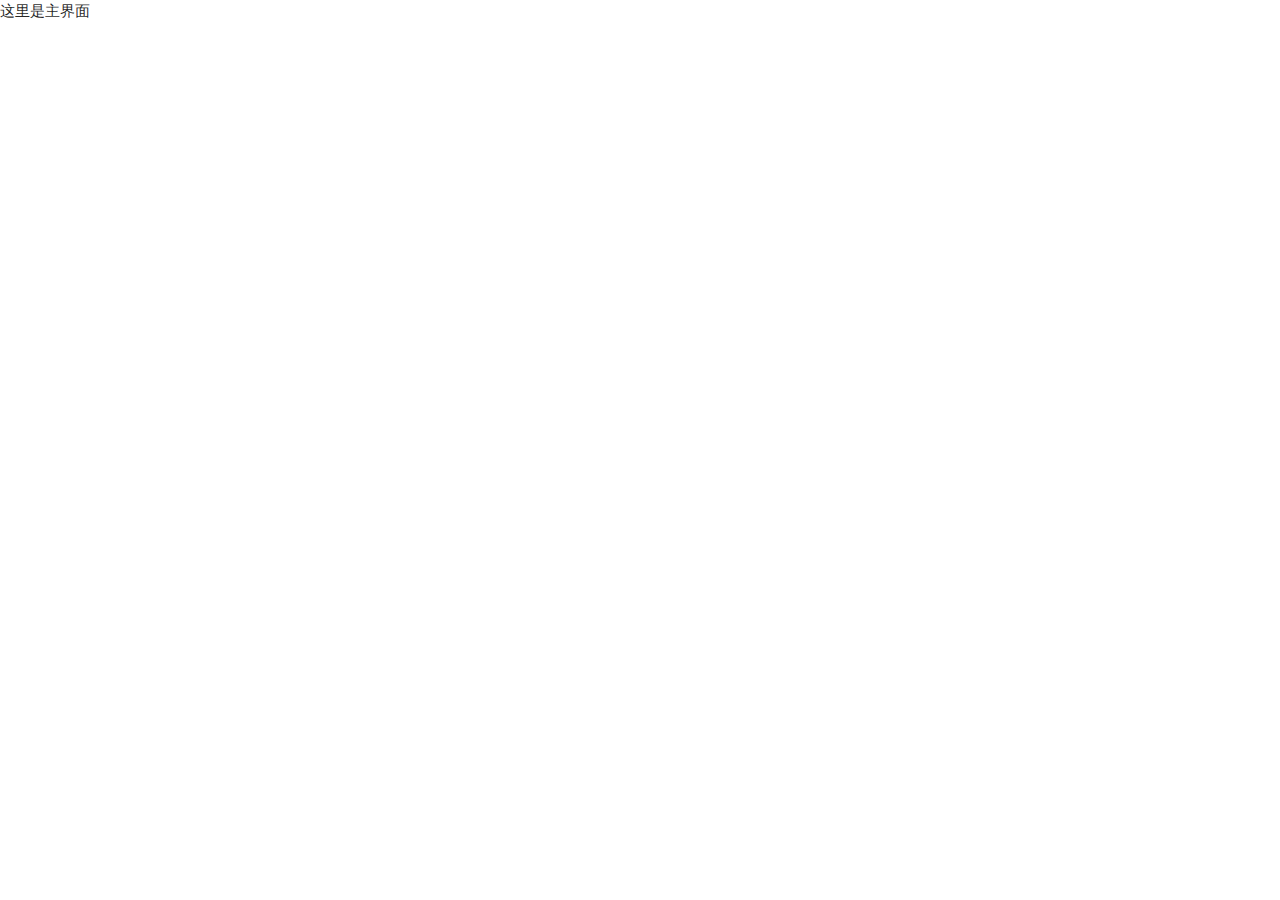
==== font/templates/main.html @ 4ce5d680 "index.html done" ====
<!DOCTYPE html>
<html lang="en">
<head>
  <link rel="icon" href="../static/img/favcion.ico">
  <meta http-equiv="Content-Type" content="text/html; charset=UTF-8"/>
  <meta name="viewport" content="width=device-width, initial-scale=1"/>
  <title>ruirui</title>

  <!-- CSS  -->
  <link href="https://fonts.googleapis.com/icon?family=Material+Icons" rel="stylesheet">
  <link href="../static/css/materialize.min.css" type="text/css" rel="stylesheet" media="screen,projection"/>
  <link href="../static/css/style.css" type="text/css" rel="stylesheet" media="screen,projection"/>
</head>
<body>
   <!--Import jquery-->
   <script type="text/javascript" src="../static/js/jquery-3.5.1.min.js"></script>
   <!--JavaScript at end of body for optimized loading-->
   <script type="text/javascript" src="../static/js/materialize.min.js"></script>
   <script type="text/javascript" src="../static/js/init.js"></script>
    这里是主界面
</body>
---- font/static/css/style.css ----
/* Custom Stylesheet */
/**
 * Use this file to override Materialize files so you can update
 * the core Materialize files in the future
 *
 * Made By MaterializeCSS.com
 */

nav ul a,
nav .brand-logo {
  color: #444;
}

p {
  line-height: 2rem;
}

.sidenav-trigger {
  color: #26a69a;
}

.parallax-container {
  min-height: 380px;
  line-height: 0;
  height: auto;
  color: rgba(255,255,255,.9);
}
  .parallax-container .section {
    width: 100%;
  }

@media only screen and (max-width : 992px) {
  .parallax-container .section {
    position: absolute;
    top: 40%;
  }
  #index-banner .section {
    top: 10%;
  }
}

@media only screen and (max-width : 600px) {
  #index-banner .section {
    top: 0;
  }
}

.icon-block {
  padding: 0 15px;
}
.icon-block .material-icons {
  font-size: inherit;
}

footer.page-footer {
  margin: 0;
}
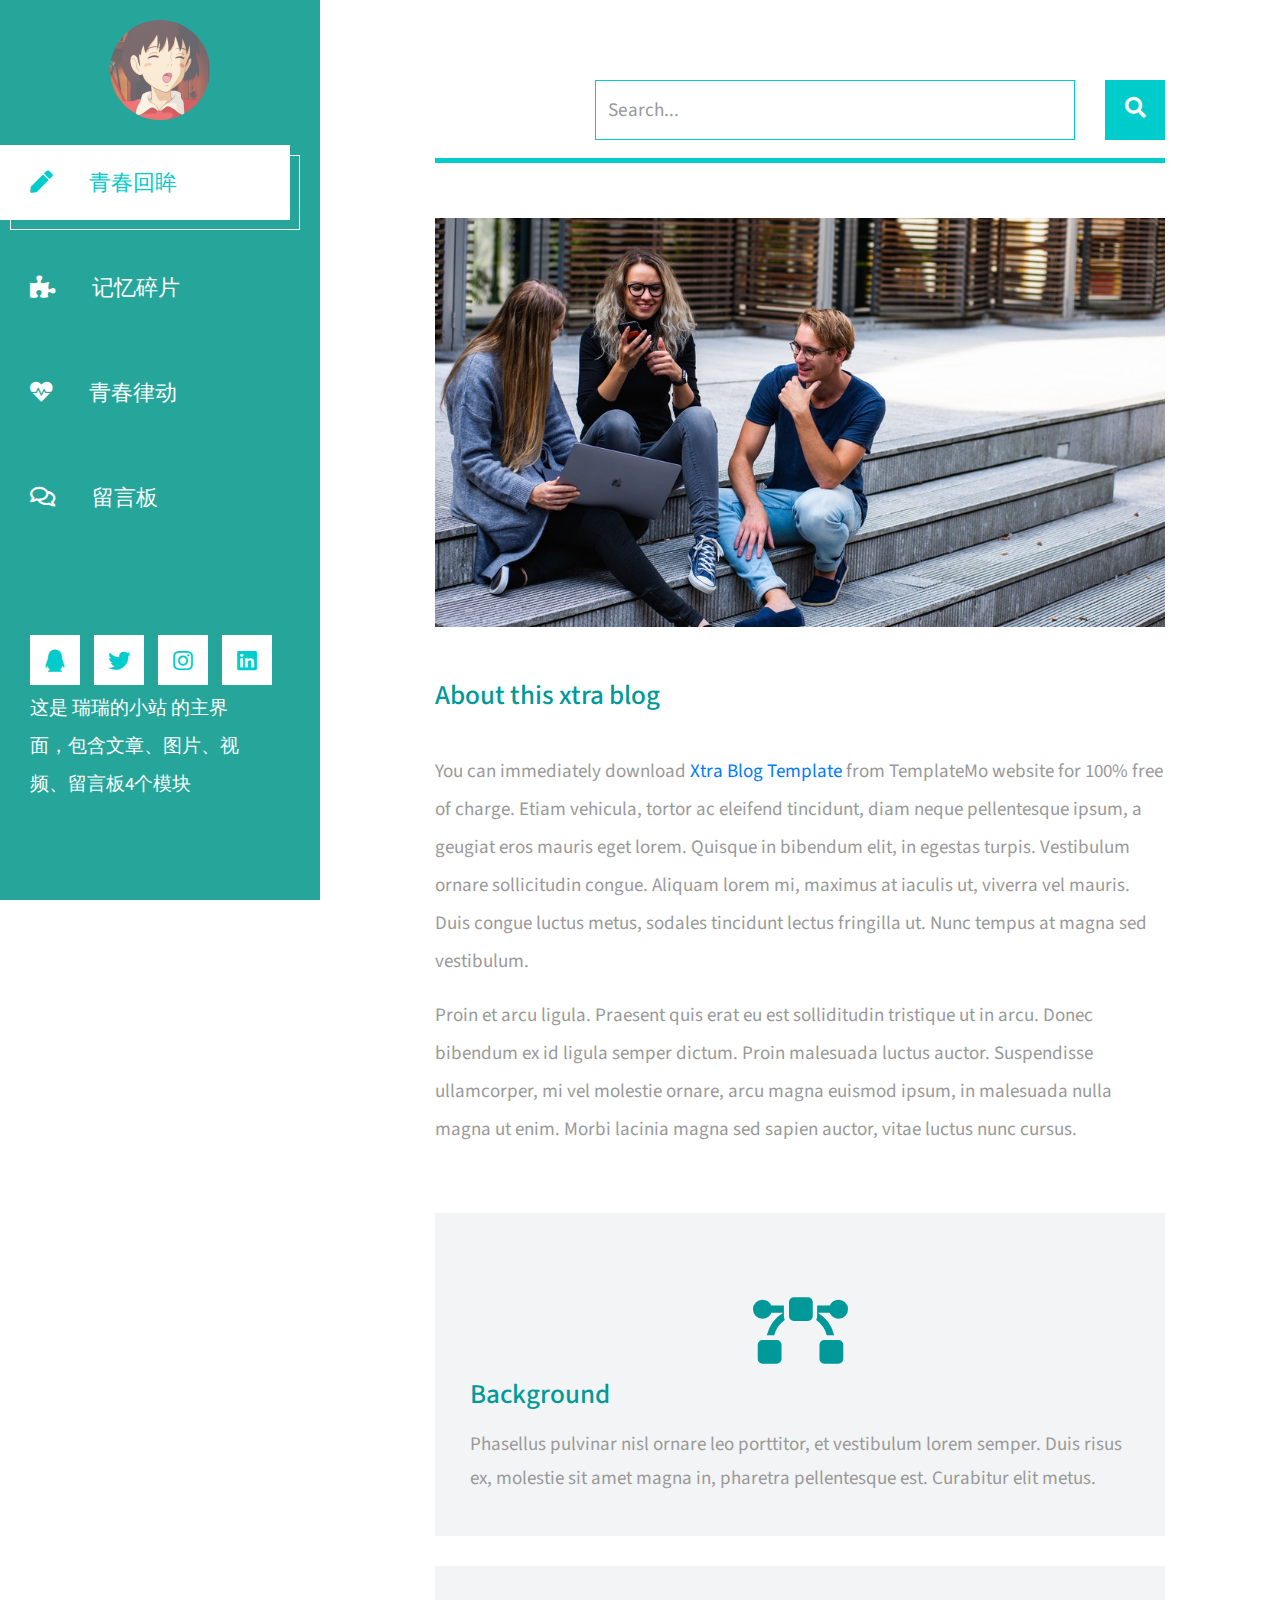
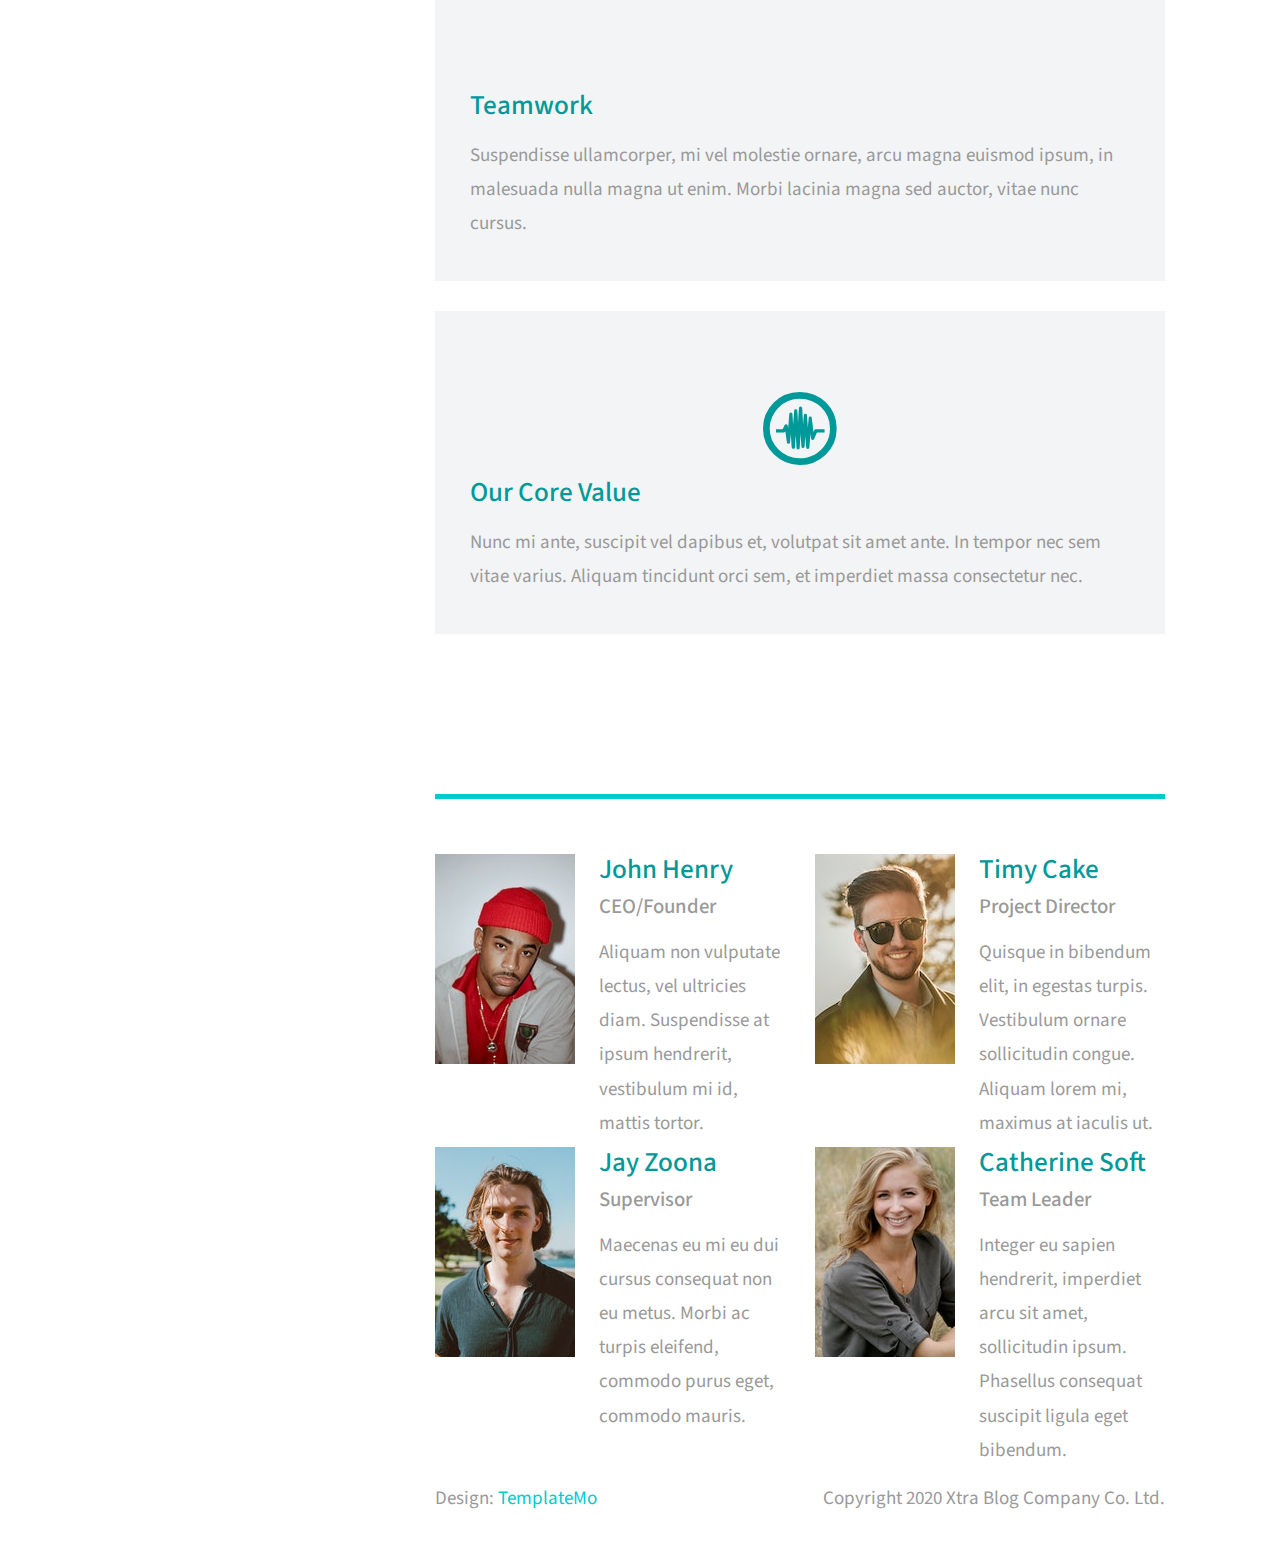
==== commit 41969dbe: "基本完成index和main" ====
--- a/font/templates/main.html
+++ b/font/templates/main.html
@@ -1,21 +1,216 @@
 <!DOCTYPE html>
 <html lang="en">
 <head>
-  <link rel="icon" href="../static/img/favcion.ico">
-  <meta http-equiv="Content-Type" content="text/html; charset=UTF-8"/>
-  <meta name="viewport" content="width=device-width, initial-scale=1"/>
-  <title>ruirui</title>
+    <link rel="icon" href="../static/img/favcion.ico">
+	<meta charset="UTF-8">
+	<meta name="viewport" content="width=device-width, initial-scale=1.0">
+	<title>Xtra Blog</title>
+	<link rel="stylesheet" href="../fontawesome/css/all.min.css"> <!-- https://fontawesome.com/ -->
+	<link href="https://fonts.googleapis.com/css2?family=Source+Sans+Pro&display=swap" rel="stylesheet"> <!-- https://fonts.google.com/ -->
+    <link href="../static/css/bootstrap.min.css" rel="stylesheet">
+    <link href="../static/css/templatemo-xtra-blog.css" rel="stylesheet">
+<!--
+    
+TemplateMo 553 Xtra Blog
 
-  <!-- CSS  -->
-  <link href="https://fonts.googleapis.com/icon?family=Material+Icons" rel="stylesheet">
-  <link href="../static/css/materialize.min.css" type="text/css" rel="stylesheet" media="screen,projection"/>
-  <link href="../static/css/style.css" type="text/css" rel="stylesheet" media="screen,projection"/>
+https://templatemo.com/tm-553-xtra-blog
+
+-->
 </head>
 <body>
-   <!--Import jquery-->
-   <script type="text/javascript" src="../static/js/jquery-3.5.1.min.js"></script>
-   <!--JavaScript at end of body for optimized loading-->
-   <script type="text/javascript" src="../static/js/materialize.min.js"></script>
-   <script type="text/javascript" src="../static/js/init.js"></script>
-    这里是主界面
-</body>+	<header class="tm-header" id="tm-header">
+        <div class="tm-header-wrapper">
+            <div class="tm-site-header">
+                <img src="../static/img/profile-photo.jpg" alt="Profile Photo" class="mb-3 mx-auto tm-site-logo">           
+                <h1 class="text-center" id="user-logo"></h1>
+            </div>
+            <nav class="tm-nav" id="tm-nav">            
+                <ul>
+                    <li class="tm-nav-item active"><a href="main.html" class="tm-nav-link">
+                        <i class="fas fa-pen"></i>
+                        青春回眸
+                    </a></li>
+                    <li class="tm-nav-item"><a href="picture.html" class="tm-nav-link">
+                        <i class="fas fa-puzzle-piece"></i>
+                        记忆碎片
+                    </a></li>
+                    <li class="tm-nav-item"><a href="video.html" class="tm-nav-link">
+                        <i class="fas fa-heartbeat"></i>
+                        青春律动
+                    </a></li>
+                    <li class="tm-nav-item"><a href="message.html" class="tm-nav-link">
+                        <i class="far fa-comments"></i>
+                        留言板
+                    </a></li>
+                </ul>
+            </nav>
+            <div class="tm-mb-65">
+                <a href="https://qzone.qq.com" class="tm-social-link">
+                    <i class="fab fa-qq tm-social-icon"></i>
+                </a>
+                <a href="https://twitter.com" class="tm-social-link">
+                    <i class="fab fa-twitter tm-social-icon"></i>
+                </a>
+                <a href="https://instagram.com" class="tm-social-link">
+                    <i class="fab fa-instagram tm-social-icon"></i>
+                </a>
+                <a href="https://linkedin.com" class="tm-social-link">
+                    <i class="fab fa-linkedin tm-social-icon"></i>
+                </a>
+            </div>
+            <p class="tm-mb-80 pr-5 text-white">
+                这是 瑞瑞的小站 的主界面，包含文章、图片、视频、留言板4个模块
+            </p>
+        </div>
+    </header>
+    <div class="container-fluid">
+        <main class="tm-main">
+            <!-- Search form -->
+            <div class="row tm-row">
+                <div class="col-12">
+                    <form method="GET" class="form-inline tm-mb-80 tm-search-form">                
+                        <input class="form-control tm-search-input" name="query" type="text" placeholder="Search..." aria-label="Search">
+                        <button class="tm-search-button" type="submit">
+                            <i class="fas fa-search tm-search-icon" aria-hidden="true"></i>
+                        </button>                                
+                    </form>
+                </div>                
+            </div>            
+            <div class="row tm-row tm-mb-45">
+                <div class="col-12">
+                    <hr class="tm-hr-primary tm-mb-55">
+                    <img src="../static/img/about-01.jpg" alt="Image" class="img-fluid">
+                </div>
+            </div>
+            <div class="row tm-row tm-mb-40">
+                <div class="col-12">                    
+                    <div class="mb-4">
+                        <h2 class="pt-2 tm-mb-40 tm-color-primary tm-post-title">About this xtra blog</h2>
+                        <p>
+                            You can immediately download 
+                                <a rel="nofollow" href="https://templatemo.com/tm-553-xtra-blog" target="_blank">Xtra Blog Template</a> 
+                                from TemplateMo website for 100% free of charge. Etiam vehicula, tortor ac eleifend tincidunt, diam neque pellentesque ipsum, 
+                                a geugiat eros mauris eget lorem. Quisque in
+                            bibendum elit, in egestas turpis. Vestibulum ornare sollicitudin congue. Aliquam lorem mi, maximus at iaculis ut, viverra vel
+                            mauris. Duis congue luctus metus, sodales tincidunt lectus fringilla ut. Nunc tempus at magna sed vestibulum.
+                        </p>
+                        <p>
+                            Proin et arcu ligula. Praesent quis erat eu est solliditudin tristique ut in arcu. Donec bibendum ex id ligula semper dictum.
+                            Proin malesuada luctus auctor. Suspendisse ullamcorper, mi vel molestie ornare, arcu magna euismod ipsum, in
+                            malesuada nulla magna ut enim. Morbi lacinia magna sed sapien auctor, vitae luctus nunc cursus.
+                        </p>                            
+                    </div>                    
+                </div>
+            </div>
+            <div class="row tm-row tm-mb-120">
+                <div class="col-lg-4 tm-about-col">
+                    <div class="tm-bg-gray tm-about-pad">
+                        <div class="text-center tm-mt-40 tm-mb-60">
+                            <i class="fas fa-bezier-curve fa-4x tm-color-primary"></i>                            
+                        </div>                        
+                        <h2 class="mb-3 tm-color-primary tm-post-title">Background</h2>
+                        <p class="mb-0 tm-line-height-short">
+                            Phasellus pulvinar nisl ornare leo porttitor, et vestibulum lorem semper. 
+                            Duis risus ex, molestie sit amet magna in,
+                            pharetra pellentesque est. Curabitur elit metus.
+                        </p>
+                    </div>
+                </div>
+                <div class="col-lg-4 tm-about-col">
+                    <div class="tm-bg-gray tm-about-pad">
+                        <div class="text-center tm-mt-40 tm-mb-60">
+                            <i class="fas fa-pen-cog fa-4x tm-color-primary"></i>                            
+                        </div>                        
+                        <h2 class="mb-3 tm-color-primary tm-post-title">Teamwork</h2>
+                        <p class="mb-0 tm-line-height-short">
+                            Suspendisse ullamcorper, mi vel molestie ornare, arcu magna euismod ipsum, in malesuada nulla magna ut enim. 
+                            Morbi lacinia magna sed auctor, vitae nunc cursus.
+                        </p>
+                    </div>
+                </div>
+                <div class="col-lg-4 tm-about-col">
+                    <div class="tm-bg-gray tm-about-pad">
+                        <div class="text-center tm-mt-40 tm-mb-60">
+                            <i class="fab fa-creative-commons-sampling fa-4x tm-color-primary"></i>                            
+                        </div>                        
+                        <h2 class="mb-3 tm-color-primary tm-post-title">Our Core Value</h2>
+                        <p class="mb-0 tm-line-height-short">
+                            Nunc mi ante, suscipit vel dapibus et, volutpat sit amet ante. In tempor nec sem vitae varius. Aliquam tincidunt orci sem, et imperdiet massa consectetur nec.
+                        </p>
+                    </div>
+                </div>
+            </div>            
+            <div class="row tm-row tm-mb-60">
+                <div class="col-12">
+                    <hr class="tm-hr-primary  tm-mb-55">
+                </div>                
+                <div class="col-lg-6 tm-mb-60 tm-person-col">
+                    <div class="media tm-person">
+                        <img src="../static/img/about-02.jpg" alt="Image" class="img-fluid mr-4">
+                        <div class="media-body">
+                            <h2 class="tm-color-primary tm-post-title mb-2">John Henry</h2>
+                            <h3 class="tm-h3 mb-3">CEO/Founder</h3>
+                            <p class="mb-0 tm-line-height-short">
+                                Aliquam non vulputate lectus, vel ultricies diam. Suspendisse at ipsum
+                                hendrerit, vestibulum mi id, mattis tortor.
+                            </p>
+                        </div>
+                    </div>
+                </div>
+                <div class="col-lg-6 tm-mb-60 tm-person-col">
+                    <div class="media tm-person">
+                        <img src="../static/img/about-03.jpg" alt="Image" class="img-fluid mr-4">
+                        <div class="media-body">
+                            <h2 class="tm-color-primary tm-post-title mb-2">Timy Cake</h2>
+                            <h3 class="tm-h3 mb-3">Project Director</h3>
+                            <p class="mb-0 tm-line-height-short">
+                                Quisque in bibendum elit, in egestas turpis. Vestibulum ornare sollicitudin congue. 
+                                Aliquam lorem mi, maximus at iaculis ut.
+                            </p>
+                        </div>
+                    </div>
+                </div>
+                <div class="col-lg-6 tm-mb-60 tm-person-col">
+                    <div class="media tm-person">
+                        <img src="../static/img/about-04.jpg" alt="Image" class="img-fluid mr-4">
+                        <div class="media-body">
+                            <h2 class="tm-color-primary tm-post-title mb-2">Jay Zoona</h2>
+                            <h3 class="tm-h3 mb-3">Supervisor</h3>
+                            <p class="mb-0 tm-line-height-short">
+                                Maecenas eu mi eu dui cursus consequat non eu metus. Morbi ac
+                                turpis eleifend, commodo purus eget, commodo mauris.
+                            </p>
+                        </div>
+                    </div>
+                </div>
+                <div class="col-lg-6 tm-mb-60 tm-person-col">
+                    <div class="media tm-person">
+                        <img src="../static/img/about-05.jpg" alt="Image" class="img-fluid mr-4">
+                        <div class="media-body">
+                            <h2 class="tm-color-primary tm-post-title mb-2">Catherine Soft</h2>
+                            <h3 class="tm-h3 mb-3">Team Leader</h3>
+                            <p class="mb-0 tm-line-height-short">
+                                Integer eu sapien hendrerit,
+                                imperdiet arcu sit amet, sollicitudin ipsum.
+                                Phasellus consequat suscipit ligula eget bibendum.
+                            </p>
+                        </div>
+                    </div>
+                </div>
+            </div>        
+            <footer class="row tm-row">
+                <div class="col-md-6 col-12 tm-color-gray">
+                    Design: <a rel="nofollow" target="_parent" href="https://templatemo.com" class="tm-external-link">TemplateMo</a>
+                </div>
+                <div class="col-md-6 col-12 tm-color-gray tm-copyright">
+                    Copyright 2020 Xtra Blog Company Co. Ltd.
+                </div>
+            </footer>
+        </main>
+    </div>
+    <script src="../static/js/jquery-3.5.1.min.js"></script>
+    <script src="../static/js/templatemo-script.js"></script>
+    <script src="../static/js/config.js"></script>
+    <script src="../static/js/index.js"></script>
+</body>
+</html>--- a/font/fontawesome/css/all.min.css
+++ b/font/fontawesome/css/all.min.css
@@ -0,0 +1,5 @@
+/*!
+ * Font Awesome Free 5.13.0 by @fontawesome - https://fontawesome.com
+ * License - https://fontawesome.com/license/free (Icons: CC BY 4.0, Fonts: SIL OFL 1.1, Code: MIT License)
+ */
+.fa,.fab,.fad,.fal,.far,.fas{-moz-osx-font-smoothing:grayscale;-webkit-font-smoothing:antialiased;display:inline-block;font-style:normal;font-variant:normal;text-rendering:auto;line-height:1}.fa-lg{font-size:1.33333em;line-height:.75em;vertical-align:-.0667em}.fa-xs{font-size:.75em}.fa-sm{font-size:.875em}.fa-1x{font-size:1em}.fa-2x{font-size:2em}.fa-3x{font-size:3em}.fa-4x{font-size:4em}.fa-5x{font-size:5em}.fa-6x{font-size:6em}.fa-7x{font-size:7em}.fa-8x{font-size:8em}.fa-9x{font-size:9em}.fa-10x{font-size:10em}.fa-fw{text-align:center;width:1.25em}.fa-ul{list-style-type:none;margin-left:2.5em;padding-left:0}.fa-ul>li{position:relative}.fa-li{left:-2em;position:absolute;text-align:center;width:2em;line-height:inherit}.fa-border{border:.08em solid #eee;border-radius:.1em;padding:.2em .25em .15em}.fa-pull-left{float:left}.fa-pull-right{float:right}.fa.fa-pull-left,.fab.fa-pull-left,.fal.fa-pull-left,.far.fa-pull-left,.fas.fa-pull-left{margin-right:.3em}.fa.fa-pull-right,.fab.fa-pull-right,.fal.fa-pull-right,.far.fa-pull-right,.fas.fa-pull-right{margin-left:.3em}.fa-spin{-webkit-animation:fa-spin 2s linear infinite;animation:fa-spin 2s linear infinite}.fa-pulse{-webkit-animation:fa-spin 1s steps(8) infinite;animation:fa-spin 1s steps(8) infinite}@-webkit-keyframes fa-spin{0%{-webkit-transform:rotate(0deg);transform:rotate(0deg)}to{-webkit-transform:rotate(1turn);transform:rotate(1turn)}}@keyframes fa-spin{0%{-webkit-transform:rotate(0deg);transform:rotate(0deg)}to{-webkit-transform:rotate(1turn);transform:rotate(1turn)}}.fa-rotate-90{-ms-filter:"progid:DXImageTransform.Microsoft.BasicImage(rotation=1)";-webkit-transform:rotate(90deg);transform:rotate(90deg)}.fa-rotate-180{-ms-filter:"progid:DXImageTransform.Microsoft.BasicImage(rotation=2)";-webkit-transform:rotate(180deg);transform:rotate(180deg)}.fa-rotate-270{-ms-filter:"progid:DXImageTransform.Microsoft.BasicImage(rotation=3)";-webkit-transform:rotate(270deg);transform:rotate(270deg)}.fa-flip-horizontal{-ms-filter:"progid:DXImageTransform.Microsoft.BasicImage(rotation=0, mirror=1)";-webkit-transform:scaleX(-1);transform:scaleX(-1)}.fa-flip-vertical{-webkit-transform:scaleY(-1);transform:scaleY(-1)}.fa-flip-both,.fa-flip-horizontal.fa-flip-vertical,.fa-flip-vertical{-ms-filter:"progid:DXImageTransform.Microsoft.BasicImage(rotation=2, mirror=1)"}.fa-flip-both,.fa-flip-horizontal.fa-flip-vertical{-webkit-transform:scale(-1);transform:scale(-1)}:root .fa-flip-both,:root .fa-flip-horizontal,:root .fa-flip-vertical,:root .fa-rotate-90,:root .fa-rotate-180,:root .fa-rotate-270{-webkit-filter:none;filter:none}.fa-stack{display:inline-block;height:2em;line-height:2em;position:relative;vertical-align:middle;width:2.5em}.fa-stack-1x,.fa-stack-2x{left:0;position:absolute;text-align:center;width:100%}.fa-stack-1x{line-height:inherit}.fa-stack-2x{font-size:2em}.fa-inverse{color:#fff}.fa-500px:before{content:"\f26e"}.fa-accessible-icon:before{content:"\f368"}.fa-accusoft:before{content:"\f369"}.fa-acquisitions-incorporated:before{content:"\f6af"}.fa-ad:before{content:"\f641"}.fa-address-book:before{content:"\f2b9"}.fa-address-card:before{content:"\f2bb"}.fa-adjust:before{content:"\f042"}.fa-adn:before{content:"\f170"}.fa-adobe:before{content:"\f778"}.fa-adversal:before{content:"\f36a"}.fa-affiliatetheme:before{content:"\f36b"}.fa-air-freshener:before{content:"\f5d0"}.fa-airbnb:before{content:"\f834"}.fa-algolia:before{content:"\f36c"}.fa-align-center:before{content:"\f037"}.fa-align-justify:before{content:"\f039"}.fa-align-left:before{content:"\f036"}.fa-align-right:before{content:"\f038"}.fa-alipay:before{content:"\f642"}.fa-allergies:before{content:"\f461"}.fa-amazon:before{content:"\f270"}.fa-amazon-pay:before{content:"\f42c"}.fa-ambulance:before{content:"\f0f9"}.fa-american-sign-language-interpreting:before{content:"\f2a3"}.fa-amilia:before{content:"\f36d"}.fa-anchor:before{content:"\f13d"}.fa-android:before{content:"\f17b"}.fa-angellist:before{content:"\f209"}.fa-angle-double-down:before{content:"\f103"}.fa-angle-double-left:before{content:"\f100"}.fa-angle-double-right:before{content:"\f101"}.fa-angle-double-up:before{content:"\f102"}.fa-angle-down:before{content:"\f107"}.fa-angle-left:before{content:"\f104"}.fa-angle-right:before{content:"\f105"}.fa-angle-up:before{content:"\f106"}.fa-angry:before{content:"\f556"}.fa-angrycreative:before{content:"\f36e"}.fa-angular:before{content:"\f420"}.fa-ankh:before{content:"\f644"}.fa-app-store:before{content:"\f36f"}.fa-app-store-ios:before{content:"\f370"}.fa-apper:before{content:"\f371"}.fa-apple:before{content:"\f179"}.fa-apple-alt:before{content:"\f5d1"}.fa-apple-pay:before{content:"\f415"}.fa-archive:before{content:"\f187"}.fa-archway:before{content:"\f557"}.fa-arrow-alt-circle-down:before{content:"\f358"}.fa-arrow-alt-circle-left:before{content:"\f359"}.fa-arrow-alt-circle-right:before{content:"\f35a"}.fa-arrow-alt-circle-up:before{content:"\f35b"}.fa-arrow-circle-down:before{content:"\f0ab"}.fa-arrow-circle-left:before{content:"\f0a8"}.fa-arrow-circle-right:before{content:"\f0a9"}.fa-arrow-circle-up:before{content:"\f0aa"}.fa-arrow-down:before{content:"\f063"}.fa-arrow-left:before{content:"\f060"}.fa-arrow-right:before{content:"\f061"}.fa-arrow-up:before{content:"\f062"}.fa-arrows-alt:before{content:"\f0b2"}.fa-arrows-alt-h:before{content:"\f337"}.fa-arrows-alt-v:before{content:"\f338"}.fa-artstation:before{content:"\f77a"}.fa-assistive-listening-systems:before{content:"\f2a2"}.fa-asterisk:before{content:"\f069"}.fa-asymmetrik:before{content:"\f372"}.fa-at:before{content:"\f1fa"}.fa-atlas:before{content:"\f558"}.fa-atlassian:before{content:"\f77b"}.fa-atom:before{content:"\f5d2"}.fa-audible:before{content:"\f373"}.fa-audio-description:before{content:"\f29e"}.fa-autoprefixer:before{content:"\f41c"}.fa-avianex:before{content:"\f374"}.fa-aviato:before{content:"\f421"}.fa-award:before{content:"\f559"}.fa-aws:before{content:"\f375"}.fa-baby:before{content:"\f77c"}.fa-baby-carriage:before{content:"\f77d"}.fa-backspace:before{content:"\f55a"}.fa-backward:before{content:"\f04a"}.fa-bacon:before{content:"\f7e5"}.fa-bahai:before{content:"\f666"}.fa-balance-scale:before{content:"\f24e"}.fa-balance-scale-left:before{content:"\f515"}.fa-balance-scale-right:before{content:"\f516"}.fa-ban:before{content:"\f05e"}.fa-band-aid:before{content:"\f462"}.fa-bandcamp:before{content:"\f2d5"}.fa-barcode:before{content:"\f02a"}.fa-bars:before{content:"\f0c9"}.fa-baseball-ball:before{content:"\f433"}.fa-basketball-ball:before{content:"\f434"}.fa-bath:before{content:"\f2cd"}.fa-battery-empty:before{content:"\f244"}.fa-battery-full:before{content:"\f240"}.fa-battery-half:before{content:"\f242"}.fa-battery-quarter:before{content:"\f243"}.fa-battery-three-quarters:before{content:"\f241"}.fa-battle-net:before{content:"\f835"}.fa-bed:before{content:"\f236"}.fa-beer:before{content:"\f0fc"}.fa-behance:before{content:"\f1b4"}.fa-behance-square:before{content:"\f1b5"}.fa-bell:before{content:"\f0f3"}.fa-bell-slash:before{content:"\f1f6"}.fa-bezier-curve:before{content:"\f55b"}.fa-bible:before{content:"\f647"}.fa-bicycle:before{content:"\f206"}.fa-biking:before{content:"\f84a"}.fa-bimobject:before{content:"\f378"}.fa-binoculars:before{content:"\f1e5"}.fa-biohazard:before{content:"\f780"}.fa-birthday-cake:before{content:"\f1fd"}.fa-bitbucket:before{content:"\f171"}.fa-bitcoin:before{content:"\f379"}.fa-bity:before{content:"\f37a"}.fa-black-tie:before{content:"\f27e"}.fa-blackberry:before{content:"\f37b"}.fa-blender:before{content:"\f517"}.fa-blender-phone:before{content:"\f6b6"}.fa-blind:before{content:"\f29d"}.fa-blog:before{content:"\f781"}.fa-blogger:before{content:"\f37c"}.fa-blogger-b:before{content:"\f37d"}.fa-bluetooth:before{content:"\f293"}.fa-bluetooth-b:before{content:"\f294"}.fa-bold:before{content:"\f032"}.fa-bolt:before{content:"\f0e7"}.fa-bomb:before{content:"\f1e2"}.fa-bone:before{content:"\f5d7"}.fa-bong:before{content:"\f55c"}.fa-book:before{content:"\f02d"}.fa-book-dead:before{content:"\f6b7"}.fa-book-medical:before{content:"\f7e6"}.fa-book-open:before{content:"\f518"}.fa-book-reader:before{content:"\f5da"}.fa-bookmark:before{content:"\f02e"}.fa-bootstrap:before{content:"\f836"}.fa-border-all:before{content:"\f84c"}.fa-border-none:before{content:"\f850"}.fa-border-style:before{content:"\f853"}.fa-bowling-ball:before{content:"\f436"}.fa-box:before{content:"\f466"}.fa-box-open:before{content:"\f49e"}.fa-box-tissue:before{content:"\f95b"}.fa-boxes:before{content:"\f468"}.fa-braille:before{content:"\f2a1"}.fa-brain:before{content:"\f5dc"}.fa-bread-slice:before{content:"\f7ec"}.fa-briefcase:before{content:"\f0b1"}.fa-briefcase-medical:before{content:"\f469"}.fa-broadcast-tower:before{content:"\f519"}.fa-broom:before{content:"\f51a"}.fa-brush:before{content:"\f55d"}.fa-btc:before{content:"\f15a"}.fa-buffer:before{content:"\f837"}.fa-bug:before{content:"\f188"}.fa-building:before{content:"\f1ad"}.fa-bullhorn:before{content:"\f0a1"}.fa-bullseye:before{content:"\f140"}.fa-burn:before{content:"\f46a"}.fa-buromobelexperte:before{content:"\f37f"}.fa-bus:before{content:"\f207"}.fa-bus-alt:before{content:"\f55e"}.fa-business-time:before{content:"\f64a"}.fa-buy-n-large:before{content:"\f8a6"}.fa-buysellads:before{content:"\f20d"}.fa-calculator:before{content:"\f1ec"}.fa-calendar:before{content:"\f133"}.fa-calendar-alt:before{content:"\f073"}.fa-calendar-check:before{content:"\f274"}.fa-calendar-day:before{content:"\f783"}.fa-calendar-minus:before{content:"\f272"}.fa-calendar-plus:before{content:"\f271"}.fa-calendar-times:before{content:"\f273"}.fa-calendar-week:before{content:"\f784"}.fa-camera:before{content:"\f030"}.fa-camera-retro:before{content:"\f083"}.fa-campground:before{content:"\f6bb"}.fa-canadian-maple-leaf:before{content:"\f785"}.fa-candy-cane:before{content:"\f786"}.fa-cannabis:before{content:"\f55f"}.fa-capsules:before{content:"\f46b"}.fa-car:before{content:"\f1b9"}.fa-car-alt:before{content:"\f5de"}.fa-car-battery:before{content:"\f5df"}.fa-car-crash:before{content:"\f5e1"}.fa-car-side:before{content:"\f5e4"}.fa-caravan:before{content:"\f8ff"}.fa-caret-down:before{content:"\f0d7"}.fa-caret-left:before{content:"\f0d9"}.fa-caret-right:before{content:"\f0da"}.fa-caret-square-down:before{content:"\f150"}.fa-caret-square-left:before{content:"\f191"}.fa-caret-square-right:before{content:"\f152"}.fa-caret-square-up:before{content:"\f151"}.fa-caret-up:before{content:"\f0d8"}.fa-carrot:before{content:"\f787"}.fa-cart-arrow-down:before{content:"\f218"}.fa-cart-plus:before{content:"\f217"}.fa-cash-register:before{content:"\f788"}.fa-cat:before{content:"\f6be"}.fa-cc-amazon-pay:before{content:"\f42d"}.fa-cc-amex:before{content:"\f1f3"}.fa-cc-apple-pay:before{content:"\f416"}.fa-cc-diners-club:before{content:"\f24c"}.fa-cc-discover:before{content:"\f1f2"}.fa-cc-jcb:before{content:"\f24b"}.fa-cc-mastercard:before{content:"\f1f1"}.fa-cc-paypal:before{content:"\f1f4"}.fa-cc-stripe:before{content:"\f1f5"}.fa-cc-visa:before{content:"\f1f0"}.fa-centercode:before{content:"\f380"}.fa-centos:before{content:"\f789"}.fa-certificate:before{content:"\f0a3"}.fa-chair:before{content:"\f6c0"}.fa-chalkboard:before{content:"\f51b"}.fa-chalkboard-teacher:before{content:"\f51c"}.fa-charging-station:before{content:"\f5e7"}.fa-chart-area:before{content:"\f1fe"}.fa-chart-bar:before{content:"\f080"}.fa-chart-line:before{content:"\f201"}.fa-chart-pie:before{content:"\f200"}.fa-check:before{content:"\f00c"}.fa-check-circle:before{content:"\f058"}.fa-check-double:before{content:"\f560"}.fa-check-square:before{content:"\f14a"}.fa-cheese:before{content:"\f7ef"}.fa-chess:before{content:"\f439"}.fa-chess-bishop:before{content:"\f43a"}.fa-chess-board:before{content:"\f43c"}.fa-chess-king:before{content:"\f43f"}.fa-chess-knight:before{content:"\f441"}.fa-chess-pawn:before{content:"\f443"}.fa-chess-queen:before{content:"\f445"}.fa-chess-rook:before{content:"\f447"}.fa-chevron-circle-down:before{content:"\f13a"}.fa-chevron-circle-left:before{content:"\f137"}.fa-chevron-circle-right:before{content:"\f138"}.fa-chevron-circle-up:before{content:"\f139"}.fa-chevron-down:before{content:"\f078"}.fa-chevron-left:before{content:"\f053"}.fa-chevron-right:before{content:"\f054"}.fa-chevron-up:before{content:"\f077"}.fa-child:before{content:"\f1ae"}.fa-chrome:before{content:"\f268"}.fa-chromecast:before{content:"\f838"}.fa-church:before{content:"\f51d"}.fa-circle:before{content:"\f111"}.fa-circle-notch:before{content:"\f1ce"}.fa-city:before{content:"\f64f"}.fa-clinic-medical:before{content:"\f7f2"}.fa-clipboard:before{content:"\f328"}.fa-clipboard-check:before{content:"\f46c"}.fa-clipboard-list:before{content:"\f46d"}.fa-clock:before{content:"\f017"}.fa-clone:before{content:"\f24d"}.fa-closed-captioning:before{content:"\f20a"}.fa-cloud:before{content:"\f0c2"}.fa-cloud-download-alt:before{content:"\f381"}.fa-cloud-meatball:before{content:"\f73b"}.fa-cloud-moon:before{content:"\f6c3"}.fa-cloud-moon-rain:before{content:"\f73c"}.fa-cloud-rain:before{content:"\f73d"}.fa-cloud-showers-heavy:before{content:"\f740"}.fa-cloud-sun:before{content:"\f6c4"}.fa-cloud-sun-rain:before{content:"\f743"}.fa-cloud-upload-alt:before{content:"\f382"}.fa-cloudscale:before{content:"\f383"}.fa-cloudsmith:before{content:"\f384"}.fa-cloudversify:before{content:"\f385"}.fa-cocktail:before{content:"\f561"}.fa-code:before{content:"\f121"}.fa-code-branch:before{content:"\f126"}.fa-codepen:before{content:"\f1cb"}.fa-codiepie:before{content:"\f284"}.fa-coffee:before{content:"\f0f4"}.fa-cog:before{content:"\f013"}.fa-cogs:before{content:"\f085"}.fa-coins:before{content:"\f51e"}.fa-columns:before{content:"\f0db"}.fa-comment:before{content:"\f075"}.fa-comment-alt:before{content:"\f27a"}.fa-comment-dollar:before{content:"\f651"}.fa-comment-dots:before{content:"\f4ad"}.fa-comment-medical:before{content:"\f7f5"}.fa-comment-slash:before{content:"\f4b3"}.fa-comments:before{content:"\f086"}.fa-comments-dollar:before{content:"\f653"}.fa-compact-disc:before{content:"\f51f"}.fa-compass:before{content:"\f14e"}.fa-compress:before{content:"\f066"}.fa-compress-alt:before{content:"\f422"}.fa-compress-arrows-alt:before{content:"\f78c"}.fa-concierge-bell:before{content:"\f562"}.fa-confluence:before{content:"\f78d"}.fa-connectdevelop:before{content:"\f20e"}.fa-contao:before{content:"\f26d"}.fa-cookie:before{content:"\f563"}.fa-cookie-bite:before{content:"\f564"}.fa-copy:before{content:"\f0c5"}.fa-copyright:before{content:"\f1f9"}.fa-cotton-bureau:before{content:"\f89e"}.fa-couch:before{content:"\f4b8"}.fa-cpanel:before{content:"\f388"}.fa-creative-commons:before{content:"\f25e"}.fa-creative-commons-by:before{content:"\f4e7"}.fa-creative-commons-nc:before{content:"\f4e8"}.fa-creative-commons-nc-eu:before{content:"\f4e9"}.fa-creative-commons-nc-jp:before{content:"\f4ea"}.fa-creative-commons-nd:before{content:"\f4eb"}.fa-creative-commons-pd:before{content:"\f4ec"}.fa-creative-commons-pd-alt:before{content:"\f4ed"}.fa-creative-commons-remix:before{content:"\f4ee"}.fa-creative-commons-sa:before{content:"\f4ef"}.fa-creative-commons-sampling:before{content:"\f4f0"}.fa-creative-commons-sampling-plus:before{content:"\f4f1"}.fa-creative-commons-share:before{content:"\f4f2"}.fa-creative-commons-zero:before{content:"\f4f3"}.fa-credit-card:before{content:"\f09d"}.fa-critical-role:before{content:"\f6c9"}.fa-crop:before{content:"\f125"}.fa-crop-alt:before{content:"\f565"}.fa-cross:before{content:"\f654"}.fa-crosshairs:before{content:"\f05b"}.fa-crow:before{content:"\f520"}.fa-crown:before{content:"\f521"}.fa-crutch:before{content:"\f7f7"}.fa-css3:before{content:"\f13c"}.fa-css3-alt:before{content:"\f38b"}.fa-cube:before{content:"\f1b2"}.fa-cubes:before{content:"\f1b3"}.fa-cut:before{content:"\f0c4"}.fa-cuttlefish:before{content:"\f38c"}.fa-d-and-d:before{content:"\f38d"}.fa-d-and-d-beyond:before{content:"\f6ca"}.fa-dailymotion:before{content:"\f952"}.fa-dashcube:before{content:"\f210"}.fa-database:before{content:"\f1c0"}.fa-deaf:before{content:"\f2a4"}.fa-delicious:before{content:"\f1a5"}.fa-democrat:before{content:"\f747"}.fa-deploydog:before{content:"\f38e"}.fa-deskpro:before{content:"\f38f"}.fa-desktop:before{content:"\f108"}.fa-dev:before{content:"\f6cc"}.fa-deviantart:before{content:"\f1bd"}.fa-dharmachakra:before{content:"\f655"}.fa-dhl:before{content:"\f790"}.fa-diagnoses:before{content:"\f470"}.fa-diaspora:before{content:"\f791"}.fa-dice:before{content:"\f522"}.fa-dice-d20:before{content:"\f6cf"}.fa-dice-d6:before{content:"\f6d1"}.fa-dice-five:before{content:"\f523"}.fa-dice-four:before{content:"\f524"}.fa-dice-one:before{content:"\f525"}.fa-dice-six:before{content:"\f526"}.fa-dice-three:before{content:"\f527"}.fa-dice-two:before{content:"\f528"}.fa-digg:before{content:"\f1a6"}.fa-digital-ocean:before{content:"\f391"}.fa-digital-tachograph:before{content:"\f566"}.fa-directions:before{content:"\f5eb"}.fa-discord:before{content:"\f392"}.fa-discourse:before{content:"\f393"}.fa-disease:before{content:"\f7fa"}.fa-divide:before{content:"\f529"}.fa-dizzy:before{content:"\f567"}.fa-dna:before{content:"\f471"}.fa-dochub:before{content:"\f394"}.fa-docker:before{content:"\f395"}.fa-dog:before{content:"\f6d3"}.fa-dollar-sign:before{content:"\f155"}.fa-dolly:before{content:"\f472"}.fa-dolly-flatbed:before{content:"\f474"}.fa-donate:before{content:"\f4b9"}.fa-door-closed:before{content:"\f52a"}.fa-door-open:before{content:"\f52b"}.fa-dot-circle:before{content:"\f192"}.fa-dove:before{content:"\f4ba"}.fa-download:before{content:"\f019"}.fa-draft2digital:before{content:"\f396"}.fa-drafting-compass:before{content:"\f568"}.fa-dragon:before{content:"\f6d5"}.fa-draw-polygon:before{content:"\f5ee"}.fa-dribbble:before{content:"\f17d"}.fa-dribbble-square:before{content:"\f397"}.fa-dropbox:before{content:"\f16b"}.fa-drum:before{content:"\f569"}.fa-drum-steelpan:before{content:"\f56a"}.fa-drumstick-bite:before{content:"\f6d7"}.fa-drupal:before{content:"\f1a9"}.fa-dumbbell:before{content:"\f44b"}.fa-dumpster:before{content:"\f793"}.fa-dumpster-fire:before{content:"\f794"}.fa-dungeon:before{content:"\f6d9"}.fa-dyalog:before{content:"\f399"}.fa-earlybirds:before{content:"\f39a"}.fa-ebay:before{content:"\f4f4"}.fa-edge:before{content:"\f282"}.fa-edit:before{content:"\f044"}.fa-egg:before{content:"\f7fb"}.fa-eject:before{content:"\f052"}.fa-elementor:before{content:"\f430"}.fa-ellipsis-h:before{content:"\f141"}.fa-ellipsis-v:before{content:"\f142"}.fa-ello:before{content:"\f5f1"}.fa-ember:before{content:"\f423"}.fa-empire:before{content:"\f1d1"}.fa-envelope:before{content:"\f0e0"}.fa-envelope-open:before{content:"\f2b6"}.fa-envelope-open-text:before{content:"\f658"}.fa-envelope-square:before{content:"\f199"}.fa-envira:before{content:"\f299"}.fa-equals:before{content:"\f52c"}.fa-eraser:before{content:"\f12d"}.fa-erlang:before{content:"\f39d"}.fa-ethereum:before{content:"\f42e"}.fa-ethernet:before{content:"\f796"}.fa-etsy:before{content:"\f2d7"}.fa-euro-sign:before{content:"\f153"}.fa-evernote:before{content:"\f839"}.fa-exchange-alt:before{content:"\f362"}.fa-exclamation:before{content:"\f12a"}.fa-exclamation-circle:before{content:"\f06a"}.fa-exclamation-triangle:before{content:"\f071"}.fa-expand:before{content:"\f065"}.fa-expand-alt:before{content:"\f424"}.fa-expand-arrows-alt:before{content:"\f31e"}.fa-expeditedssl:before{content:"\f23e"}.fa-external-link-alt:before{content:"\f35d"}.fa-external-link-square-alt:before{content:"\f360"}.fa-eye:before{content:"\f06e"}.fa-eye-dropper:before{content:"\f1fb"}.fa-eye-slash:before{content:"\f070"}.fa-facebook:before{content:"\f09a"}.fa-facebook-f:before{content:"\f39e"}.fa-facebook-messenger:before{content:"\f39f"}.fa-facebook-square:before{content:"\f082"}.fa-fan:before{content:"\f863"}.fa-fantasy-flight-games:before{content:"\f6dc"}.fa-fast-backward:before{content:"\f049"}.fa-fast-forward:before{content:"\f050"}.fa-faucet:before{content:"\f905"}.fa-fax:before{content:"\f1ac"}.fa-feather:before{content:"\f52d"}.fa-feather-alt:before{content:"\f56b"}.fa-fedex:before{content:"\f797"}.fa-fedora:before{content:"\f798"}.fa-female:before{content:"\f182"}.fa-fighter-jet:before{content:"\f0fb"}.fa-figma:before{content:"\f799"}.fa-file:before{content:"\f15b"}.fa-file-alt:before{content:"\f15c"}.fa-file-archive:before{content:"\f1c6"}.fa-file-audio:before{content:"\f1c7"}.fa-file-code:before{content:"\f1c9"}.fa-file-contract:before{content:"\f56c"}.fa-file-csv:before{content:"\f6dd"}.fa-file-download:before{content:"\f56d"}.fa-file-excel:before{content:"\f1c3"}.fa-file-export:before{content:"\f56e"}.fa-file-image:before{content:"\f1c5"}.fa-file-import:before{content:"\f56f"}.fa-file-invoice:before{content:"\f570"}.fa-file-invoice-dollar:before{content:"\f571"}.fa-file-medical:before{content:"\f477"}.fa-file-medical-alt:before{content:"\f478"}.fa-file-pdf:before{content:"\f1c1"}.fa-file-powerpoint:before{content:"\f1c4"}.fa-file-prescription:before{content:"\f572"}.fa-file-signature:before{content:"\f573"}.fa-file-upload:before{content:"\f574"}.fa-file-video:before{content:"\f1c8"}.fa-file-word:before{content:"\f1c2"}.fa-fill:before{content:"\f575"}.fa-fill-drip:before{content:"\f576"}.fa-film:before{content:"\f008"}.fa-filter:before{content:"\f0b0"}.fa-fingerprint:before{content:"\f577"}.fa-fire:before{content:"\f06d"}.fa-fire-alt:before{content:"\f7e4"}.fa-fire-extinguisher:before{content:"\f134"}.fa-firefox:before{content:"\f269"}.fa-firefox-browser:before{content:"\f907"}.fa-first-aid:before{content:"\f479"}.fa-first-order:before{content:"\f2b0"}.fa-first-order-alt:before{content:"\f50a"}.fa-firstdraft:before{content:"\f3a1"}.fa-fish:before{content:"\f578"}.fa-fist-raised:before{content:"\f6de"}.fa-flag:before{content:"\f024"}.fa-flag-checkered:before{content:"\f11e"}.fa-flag-usa:before{content:"\f74d"}.fa-flask:before{content:"\f0c3"}.fa-flickr:before{content:"\f16e"}.fa-flipboard:before{content:"\f44d"}.fa-flushed:before{content:"\f579"}.fa-fly:before{content:"\f417"}.fa-folder:before{content:"\f07b"}.fa-folder-minus:before{content:"\f65d"}.fa-folder-open:before{content:"\f07c"}.fa-folder-plus:before{content:"\f65e"}.fa-font:before{content:"\f031"}.fa-font-awesome:before{content:"\f2b4"}.fa-font-awesome-alt:before{content:"\f35c"}.fa-font-awesome-flag:before{content:"\f425"}.fa-font-awesome-logo-full:before{content:"\f4e6"}.fa-fonticons:before{content:"\f280"}.fa-fonticons-fi:before{content:"\f3a2"}.fa-football-ball:before{content:"\f44e"}.fa-fort-awesome:before{content:"\f286"}.fa-fort-awesome-alt:before{content:"\f3a3"}.fa-forumbee:before{content:"\f211"}.fa-forward:before{content:"\f04e"}.fa-foursquare:before{content:"\f180"}.fa-free-code-camp:before{content:"\f2c5"}.fa-freebsd:before{content:"\f3a4"}.fa-frog:before{content:"\f52e"}.fa-frown:before{content:"\f119"}.fa-frown-open:before{content:"\f57a"}.fa-fulcrum:before{content:"\f50b"}.fa-funnel-dollar:before{content:"\f662"}.fa-futbol:before{content:"\f1e3"}.fa-galactic-republic:before{content:"\f50c"}.fa-galactic-senate:before{content:"\f50d"}.fa-gamepad:before{content:"\f11b"}.fa-gas-pump:before{content:"\f52f"}.fa-gavel:before{content:"\f0e3"}.fa-gem:before{content:"\f3a5"}.fa-genderless:before{content:"\f22d"}.fa-get-pocket:before{content:"\f265"}.fa-gg:before{content:"\f260"}.fa-gg-circle:before{content:"\f261"}.fa-ghost:before{content:"\f6e2"}.fa-gift:before{content:"\f06b"}.fa-gifts:before{content:"\f79c"}.fa-git:before{content:"\f1d3"}.fa-git-alt:before{content:"\f841"}.fa-git-square:before{content:"\f1d2"}.fa-github:before{content:"\f09b"}.fa-github-alt:before{content:"\f113"}.fa-github-square:before{content:"\f092"}.fa-gitkraken:before{content:"\f3a6"}.fa-gitlab:before{content:"\f296"}.fa-gitter:before{content:"\f426"}.fa-glass-cheers:before{content:"\f79f"}.fa-glass-martini:before{content:"\f000"}.fa-glass-martini-alt:before{content:"\f57b"}.fa-glass-whiskey:before{content:"\f7a0"}.fa-glasses:before{content:"\f530"}.fa-glide:before{content:"\f2a5"}.fa-glide-g:before{content:"\f2a6"}.fa-globe:before{content:"\f0ac"}.fa-globe-africa:before{content:"\f57c"}.fa-globe-americas:before{content:"\f57d"}.fa-globe-asia:before{content:"\f57e"}.fa-globe-europe:before{content:"\f7a2"}.fa-gofore:before{content:"\f3a7"}.fa-golf-ball:before{content:"\f450"}.fa-goodreads:before{content:"\f3a8"}.fa-goodreads-g:before{content:"\f3a9"}.fa-google:before{content:"\f1a0"}.fa-google-drive:before{content:"\f3aa"}.fa-google-play:before{content:"\f3ab"}.fa-google-plus:before{content:"\f2b3"}.fa-google-plus-g:before{content:"\f0d5"}.fa-google-plus-square:before{content:"\f0d4"}.fa-google-wallet:before{content:"\f1ee"}.fa-gopuram:before{content:"\f664"}.fa-graduation-cap:before{content:"\f19d"}.fa-gratipay:before{content:"\f184"}.fa-grav:before{content:"\f2d6"}.fa-greater-than:before{content:"\f531"}.fa-greater-than-equal:before{content:"\f532"}.fa-grimace:before{content:"\f57f"}.fa-grin:before{content:"\f580"}.fa-grin-alt:before{content:"\f581"}.fa-grin-beam:before{content:"\f582"}.fa-grin-beam-sweat:before{content:"\f583"}.fa-grin-hearts:before{content:"\f584"}.fa-grin-squint:before{content:"\f585"}.fa-grin-squint-tears:before{content:"\f586"}.fa-grin-stars:before{content:"\f587"}.fa-grin-tears:before{content:"\f588"}.fa-grin-tongue:before{content:"\f589"}.fa-grin-tongue-squint:before{content:"\f58a"}.fa-grin-tongue-wink:before{content:"\f58b"}.fa-grin-wink:before{content:"\f58c"}.fa-grip-horizontal:before{content:"\f58d"}.fa-grip-lines:before{content:"\f7a4"}.fa-grip-lines-vertical:before{content:"\f7a5"}.fa-grip-vertical:before{content:"\f58e"}.fa-gripfire:before{content:"\f3ac"}.fa-grunt:before{content:"\f3ad"}.fa-guitar:before{content:"\f7a6"}.fa-gulp:before{content:"\f3ae"}.fa-h-square:before{content:"\f0fd"}.fa-hacker-news:before{content:"\f1d4"}.fa-hacker-news-square:before{content:"\f3af"}.fa-hackerrank:before{content:"\f5f7"}.fa-hamburger:before{content:"\f805"}.fa-hammer:before{content:"\f6e3"}.fa-hamsa:before{content:"\f665"}.fa-hand-holding:before{content:"\f4bd"}.fa-hand-holding-heart:before{content:"\f4be"}.fa-hand-holding-medical:before{content:"\f95c"}.fa-hand-holding-usd:before{content:"\f4c0"}.fa-hand-holding-water:before{content:"\f4c1"}.fa-hand-lizard:before{content:"\f258"}.fa-hand-middle-finger:before{content:"\f806"}.fa-hand-paper:before{content:"\f256"}.fa-hand-peace:before{content:"\f25b"}.fa-hand-point-down:before{content:"\f0a7"}.fa-hand-point-left:before{content:"\f0a5"}.fa-hand-point-right:before{content:"\f0a4"}.fa-hand-point-up:before{content:"\f0a6"}.fa-hand-pointer:before{content:"\f25a"}.fa-hand-rock:before{content:"\f255"}.fa-hand-scissors:before{content:"\f257"}.fa-hand-sparkles:before{content:"\f95d"}.fa-hand-spock:before{content:"\f259"}.fa-hands:before{content:"\f4c2"}.fa-hands-helping:before{content:"\f4c4"}.fa-hands-wash:before{content:"\f95e"}.fa-handshake:before{content:"\f2b5"}.fa-handshake-alt-slash:before{content:"\f95f"}.fa-handshake-slash:before{content:"\f960"}.fa-hanukiah:before{content:"\f6e6"}.fa-hard-hat:before{content:"\f807"}.fa-hashtag:before{content:"\f292"}.fa-hat-cowboy:before{content:"\f8c0"}.fa-hat-cowboy-side:before{content:"\f8c1"}.fa-hat-wizard:before{content:"\f6e8"}.fa-hdd:before{content:"\f0a0"}.fa-head-side-cough:before{content:"\f961"}.fa-head-side-cough-slash:before{content:"\f962"}.fa-head-side-mask:before{content:"\f963"}.fa-head-side-virus:before{content:"\f964"}.fa-heading:before{content:"\f1dc"}.fa-headphones:before{content:"\f025"}.fa-headphones-alt:before{content:"\f58f"}.fa-headset:before{content:"\f590"}.fa-heart:before{content:"\f004"}.fa-heart-broken:before{content:"\f7a9"}.fa-heartbeat:before{content:"\f21e"}.fa-helicopter:before{content:"\f533"}.fa-highlighter:before{content:"\f591"}.fa-hiking:before{content:"\f6ec"}.fa-hippo:before{content:"\f6ed"}.fa-hips:before{content:"\f452"}.fa-hire-a-helper:before{content:"\f3b0"}.fa-history:before{content:"\f1da"}.fa-hockey-puck:before{content:"\f453"}.fa-holly-berry:before{content:"\f7aa"}.fa-home:before{content:"\f015"}.fa-hooli:before{content:"\f427"}.fa-hornbill:before{content:"\f592"}.fa-horse:before{content:"\f6f0"}.fa-horse-head:before{content:"\f7ab"}.fa-hospital:before{content:"\f0f8"}.fa-hospital-alt:before{content:"\f47d"}.fa-hospital-symbol:before{content:"\f47e"}.fa-hospital-user:before{content:"\f80d"}.fa-hot-tub:before{content:"\f593"}.fa-hotdog:before{content:"\f80f"}.fa-hotel:before{content:"\f594"}.fa-hotjar:before{content:"\f3b1"}.fa-hourglass:before{content:"\f254"}.fa-hourglass-end:before{content:"\f253"}.fa-hourglass-half:before{content:"\f252"}.fa-hourglass-start:before{content:"\f251"}.fa-house-damage:before{content:"\f6f1"}.fa-house-user:before{content:"\f965"}.fa-houzz:before{content:"\f27c"}.fa-hryvnia:before{content:"\f6f2"}.fa-html5:before{content:"\f13b"}.fa-hubspot:before{content:"\f3b2"}.fa-i-cursor:before{content:"\f246"}.fa-ice-cream:before{content:"\f810"}.fa-icicles:before{content:"\f7ad"}.fa-icons:before{content:"\f86d"}.fa-id-badge:before{content:"\f2c1"}.fa-id-card:before{content:"\f2c2"}.fa-id-card-alt:before{content:"\f47f"}.fa-ideal:before{content:"\f913"}.fa-igloo:before{content:"\f7ae"}.fa-image:before{content:"\f03e"}.fa-images:before{content:"\f302"}.fa-imdb:before{content:"\f2d8"}.fa-inbox:before{content:"\f01c"}.fa-indent:before{content:"\f03c"}.fa-industry:before{content:"\f275"}.fa-infinity:before{content:"\f534"}.fa-info:before{content:"\f129"}.fa-info-circle:before{content:"\f05a"}.fa-instagram:before{content:"\f16d"}.fa-instagram-square:before{content:"\f955"}.fa-intercom:before{content:"\f7af"}.fa-internet-explorer:before{content:"\f26b"}.fa-invision:before{content:"\f7b0"}.fa-ioxhost:before{content:"\f208"}.fa-italic:before{content:"\f033"}.fa-itch-io:before{content:"\f83a"}.fa-itunes:before{content:"\f3b4"}.fa-itunes-note:before{content:"\f3b5"}.fa-java:before{content:"\f4e4"}.fa-jedi:before{content:"\f669"}.fa-jedi-order:before{content:"\f50e"}.fa-jenkins:before{content:"\f3b6"}.fa-jira:before{content:"\f7b1"}.fa-joget:before{content:"\f3b7"}.fa-joint:before{content:"\f595"}.fa-joomla:before{content:"\f1aa"}.fa-journal-whills:before{content:"\f66a"}.fa-js:before{content:"\f3b8"}.fa-js-square:before{content:"\f3b9"}.fa-jsfiddle:before{content:"\f1cc"}.fa-kaaba:before{content:"\f66b"}.fa-kaggle:before{content:"\f5fa"}.fa-key:before{content:"\f084"}.fa-keybase:before{content:"\f4f5"}.fa-keyboard:before{content:"\f11c"}.fa-keycdn:before{content:"\f3ba"}.fa-khanda:before{content:"\f66d"}.fa-kickstarter:before{content:"\f3bb"}.fa-kickstarter-k:before{content:"\f3bc"}.fa-kiss:before{content:"\f596"}.fa-kiss-beam:before{content:"\f597"}.fa-kiss-wink-heart:before{content:"\f598"}.fa-kiwi-bird:before{content:"\f535"}.fa-korvue:before{content:"\f42f"}.fa-landmark:before{content:"\f66f"}.fa-language:before{content:"\f1ab"}.fa-laptop:before{content:"\f109"}.fa-laptop-code:before{content:"\f5fc"}.fa-laptop-house:before{content:"\f966"}.fa-laptop-medical:before{content:"\f812"}.fa-laravel:before{content:"\f3bd"}.fa-lastfm:before{content:"\f202"}.fa-lastfm-square:before{content:"\f203"}.fa-laugh:before{content:"\f599"}.fa-laugh-beam:before{content:"\f59a"}.fa-laugh-squint:before{content:"\f59b"}.fa-laugh-wink:before{content:"\f59c"}.fa-layer-group:before{content:"\f5fd"}.fa-leaf:before{content:"\f06c"}.fa-leanpub:before{content:"\f212"}.fa-lemon:before{content:"\f094"}.fa-less:before{content:"\f41d"}.fa-less-than:before{content:"\f536"}.fa-less-than-equal:before{content:"\f537"}.fa-level-down-alt:before{content:"\f3be"}.fa-level-up-alt:before{content:"\f3bf"}.fa-life-ring:before{content:"\f1cd"}.fa-lightbulb:before{content:"\f0eb"}.fa-line:before{content:"\f3c0"}.fa-link:before{content:"\f0c1"}.fa-linkedin:before{content:"\f08c"}.fa-linkedin-in:before{content:"\f0e1"}.fa-linode:before{content:"\f2b8"}.fa-linux:before{content:"\f17c"}.fa-lira-sign:before{content:"\f195"}.fa-list:before{content:"\f03a"}.fa-list-alt:before{content:"\f022"}.fa-list-ol:before{content:"\f0cb"}.fa-list-ul:before{content:"\f0ca"}.fa-location-arrow:before{content:"\f124"}.fa-lock:before{content:"\f023"}.fa-lock-open:before{content:"\f3c1"}.fa-long-arrow-alt-down:before{content:"\f309"}.fa-long-arrow-alt-left:before{content:"\f30a"}.fa-long-arrow-alt-right:before{content:"\f30b"}.fa-long-arrow-alt-up:before{content:"\f30c"}.fa-low-vision:before{content:"\f2a8"}.fa-luggage-cart:before{content:"\f59d"}.fa-lungs:before{content:"\f604"}.fa-lungs-virus:before{content:"\f967"}.fa-lyft:before{content:"\f3c3"}.fa-magento:before{content:"\f3c4"}.fa-magic:before{content:"\f0d0"}.fa-magnet:before{content:"\f076"}.fa-mail-bulk:before{content:"\f674"}.fa-mailchimp:before{content:"\f59e"}.fa-male:before{content:"\f183"}.fa-mandalorian:before{content:"\f50f"}.fa-map:before{content:"\f279"}.fa-map-marked:before{content:"\f59f"}.fa-map-marked-alt:before{content:"\f5a0"}.fa-map-marker:before{content:"\f041"}.fa-map-marker-alt:before{content:"\f3c5"}.fa-map-pin:before{content:"\f276"}.fa-map-signs:before{content:"\f277"}.fa-markdown:before{content:"\f60f"}.fa-marker:before{content:"\f5a1"}.fa-mars:before{content:"\f222"}.fa-mars-double:before{content:"\f227"}.fa-mars-stroke:before{content:"\f229"}.fa-mars-stroke-h:before{content:"\f22b"}.fa-mars-stroke-v:before{content:"\f22a"}.fa-mask:before{content:"\f6fa"}.fa-mastodon:before{content:"\f4f6"}.fa-maxcdn:before{content:"\f136"}.fa-mdb:before{content:"\f8ca"}.fa-medal:before{content:"\f5a2"}.fa-medapps:before{content:"\f3c6"}.fa-medium:before{content:"\f23a"}.fa-medium-m:before{content:"\f3c7"}.fa-medkit:before{content:"\f0fa"}.fa-medrt:before{content:"\f3c8"}.fa-meetup:before{content:"\f2e0"}.fa-megaport:before{content:"\f5a3"}.fa-meh:before{content:"\f11a"}.fa-meh-blank:before{content:"\f5a4"}.fa-meh-rolling-eyes:before{content:"\f5a5"}.fa-memory:before{content:"\f538"}.fa-mendeley:before{content:"\f7b3"}.fa-menorah:before{content:"\f676"}.fa-mercury:before{content:"\f223"}.fa-meteor:before{content:"\f753"}.fa-microblog:before{content:"\f91a"}.fa-microchip:before{content:"\f2db"}.fa-microphone:before{content:"\f130"}.fa-microphone-alt:before{content:"\f3c9"}.fa-microphone-alt-slash:before{content:"\f539"}.fa-microphone-slash:before{content:"\f131"}.fa-microscope:before{content:"\f610"}.fa-microsoft:before{content:"\f3ca"}.fa-minus:before{content:"\f068"}.fa-minus-circle:before{content:"\f056"}.fa-minus-square:before{content:"\f146"}.fa-mitten:before{content:"\f7b5"}.fa-mix:before{content:"\f3cb"}.fa-mixcloud:before{content:"\f289"}.fa-mixer:before{content:"\f956"}.fa-mizuni:before{content:"\f3cc"}.fa-mobile:before{content:"\f10b"}.fa-mobile-alt:before{content:"\f3cd"}.fa-modx:before{content:"\f285"}.fa-monero:before{content:"\f3d0"}.fa-money-bill:before{content:"\f0d6"}.fa-money-bill-alt:before{content:"\f3d1"}.fa-money-bill-wave:before{content:"\f53a"}.fa-money-bill-wave-alt:before{content:"\f53b"}.fa-money-check:before{content:"\f53c"}.fa-money-check-alt:before{content:"\f53d"}.fa-monument:before{content:"\f5a6"}.fa-moon:before{content:"\f186"}.fa-mortar-pestle:before{content:"\f5a7"}.fa-mosque:before{content:"\f678"}.fa-motorcycle:before{content:"\f21c"}.fa-mountain:before{content:"\f6fc"}.fa-mouse:before{content:"\f8cc"}.fa-mouse-pointer:before{content:"\f245"}.fa-mug-hot:before{content:"\f7b6"}.fa-music:before{content:"\f001"}.fa-napster:before{content:"\f3d2"}.fa-neos:before{content:"\f612"}.fa-network-wired:before{content:"\f6ff"}.fa-neuter:before{content:"\f22c"}.fa-newspaper:before{content:"\f1ea"}.fa-nimblr:before{content:"\f5a8"}.fa-node:before{content:"\f419"}.fa-node-js:before{content:"\f3d3"}.fa-not-equal:before{content:"\f53e"}.fa-notes-medical:before{content:"\f481"}.fa-npm:before{content:"\f3d4"}.fa-ns8:before{content:"\f3d5"}.fa-nutritionix:before{content:"\f3d6"}.fa-object-group:before{content:"\f247"}.fa-object-ungroup:before{content:"\f248"}.fa-odnoklassniki:before{content:"\f263"}.fa-odnoklassniki-square:before{content:"\f264"}.fa-oil-can:before{content:"\f613"}.fa-old-republic:before{content:"\f510"}.fa-om:before{content:"\f679"}.fa-opencart:before{content:"\f23d"}.fa-openid:before{content:"\f19b"}.fa-opera:before{content:"\f26a"}.fa-optin-monster:before{content:"\f23c"}.fa-orcid:before{content:"\f8d2"}.fa-osi:before{content:"\f41a"}.fa-otter:before{content:"\f700"}.fa-outdent:before{content:"\f03b"}.fa-page4:before{content:"\f3d7"}.fa-pagelines:before{content:"\f18c"}.fa-pager:before{content:"\f815"}.fa-paint-brush:before{content:"\f1fc"}.fa-paint-roller:before{content:"\f5aa"}.fa-palette:before{content:"\f53f"}.fa-palfed:before{content:"\f3d8"}.fa-pallet:before{content:"\f482"}.fa-paper-plane:before{content:"\f1d8"}.fa-paperclip:before{content:"\f0c6"}.fa-parachute-box:before{content:"\f4cd"}.fa-paragraph:before{content:"\f1dd"}.fa-parking:before{content:"\f540"}.fa-passport:before{content:"\f5ab"}.fa-pastafarianism:before{content:"\f67b"}.fa-paste:before{content:"\f0ea"}.fa-patreon:before{content:"\f3d9"}.fa-pause:before{content:"\f04c"}.fa-pause-circle:before{content:"\f28b"}.fa-paw:before{content:"\f1b0"}.fa-paypal:before{content:"\f1ed"}.fa-peace:before{content:"\f67c"}.fa-pen:before{content:"\f304"}.fa-pen-alt:before{content:"\f305"}.fa-pen-fancy:before{content:"\f5ac"}.fa-pen-nib:before{content:"\f5ad"}.fa-pen-square:before{content:"\f14b"}.fa-pencil-alt:before{content:"\f303"}.fa-pencil-ruler:before{content:"\f5ae"}.fa-penny-arcade:before{content:"\f704"}.fa-people-arrows:before{content:"\f968"}.fa-people-carry:before{content:"\f4ce"}.fa-pepper-hot:before{content:"\f816"}.fa-percent:before{content:"\f295"}.fa-percentage:before{content:"\f541"}.fa-periscope:before{content:"\f3da"}.fa-person-booth:before{content:"\f756"}.fa-phabricator:before{content:"\f3db"}.fa-phoenix-framework:before{content:"\f3dc"}.fa-phoenix-squadron:before{content:"\f511"}.fa-phone:before{content:"\f095"}.fa-phone-alt:before{content:"\f879"}.fa-phone-slash:before{content:"\f3dd"}.fa-phone-square:before{content:"\f098"}.fa-phone-square-alt:before{content:"\f87b"}.fa-phone-volume:before{content:"\f2a0"}.fa-photo-video:before{content:"\f87c"}.fa-php:before{content:"\f457"}.fa-pied-piper:before{content:"\f2ae"}.fa-pied-piper-alt:before{content:"\f1a8"}.fa-pied-piper-hat:before{content:"\f4e5"}.fa-pied-piper-pp:before{content:"\f1a7"}.fa-pied-piper-square:before{content:"\f91e"}.fa-piggy-bank:before{content:"\f4d3"}.fa-pills:before{content:"\f484"}.fa-pinterest:before{content:"\f0d2"}.fa-pinterest-p:before{content:"\f231"}.fa-pinterest-square:before{content:"\f0d3"}.fa-pizza-slice:before{content:"\f818"}.fa-place-of-worship:before{content:"\f67f"}.fa-plane:before{content:"\f072"}.fa-plane-arrival:before{content:"\f5af"}.fa-plane-departure:before{content:"\f5b0"}.fa-plane-slash:before{content:"\f969"}.fa-play:before{content:"\f04b"}.fa-play-circle:before{content:"\f144"}.fa-playstation:before{content:"\f3df"}.fa-plug:before{content:"\f1e6"}.fa-plus:before{content:"\f067"}.fa-plus-circle:before{content:"\f055"}.fa-plus-square:before{content:"\f0fe"}.fa-podcast:before{content:"\f2ce"}.fa-poll:before{content:"\f681"}.fa-poll-h:before{content:"\f682"}.fa-poo:before{content:"\f2fe"}.fa-poo-storm:before{content:"\f75a"}.fa-poop:before{content:"\f619"}.fa-portrait:before{content:"\f3e0"}.fa-pound-sign:before{content:"\f154"}.fa-power-off:before{content:"\f011"}.fa-pray:before{content:"\f683"}.fa-praying-hands:before{content:"\f684"}.fa-prescription:before{content:"\f5b1"}.fa-prescription-bottle:before{content:"\f485"}.fa-prescription-bottle-alt:before{content:"\f486"}.fa-print:before{content:"\f02f"}.fa-procedures:before{content:"\f487"}.fa-product-hunt:before{content:"\f288"}.fa-project-diagram:before{content:"\f542"}.fa-pump-medical:before{content:"\f96a"}.fa-pump-soap:before{content:"\f96b"}.fa-pushed:before{content:"\f3e1"}.fa-puzzle-piece:before{content:"\f12e"}.fa-python:before{content:"\f3e2"}.fa-qq:before{content:"\f1d6"}.fa-qrcode:before{content:"\f029"}.fa-question:before{content:"\f128"}.fa-question-circle:before{content:"\f059"}.fa-quidditch:before{content:"\f458"}.fa-quinscape:before{content:"\f459"}.fa-quora:before{content:"\f2c4"}.fa-quote-left:before{content:"\f10d"}.fa-quote-right:before{content:"\f10e"}.fa-quran:before{content:"\f687"}.fa-r-project:before{content:"\f4f7"}.fa-radiation:before{content:"\f7b9"}.fa-radiation-alt:before{content:"\f7ba"}.fa-rainbow:before{content:"\f75b"}.fa-random:before{content:"\f074"}.fa-raspberry-pi:before{content:"\f7bb"}.fa-ravelry:before{content:"\f2d9"}.fa-react:before{content:"\f41b"}.fa-reacteurope:before{content:"\f75d"}.fa-readme:before{content:"\f4d5"}.fa-rebel:before{content:"\f1d0"}.fa-receipt:before{content:"\f543"}.fa-record-vinyl:before{content:"\f8d9"}.fa-recycle:before{content:"\f1b8"}.fa-red-river:before{content:"\f3e3"}.fa-reddit:before{content:"\f1a1"}.fa-reddit-alien:before{content:"\f281"}.fa-reddit-square:before{content:"\f1a2"}.fa-redhat:before{content:"\f7bc"}.fa-redo:before{content:"\f01e"}.fa-redo-alt:before{content:"\f2f9"}.fa-registered:before{content:"\f25d"}.fa-remove-format:before{content:"\f87d"}.fa-renren:before{content:"\f18b"}.fa-reply:before{content:"\f3e5"}.fa-reply-all:before{content:"\f122"}.fa-replyd:before{content:"\f3e6"}.fa-republican:before{content:"\f75e"}.fa-researchgate:before{content:"\f4f8"}.fa-resolving:before{content:"\f3e7"}.fa-restroom:before{content:"\f7bd"}.fa-retweet:before{content:"\f079"}.fa-rev:before{content:"\f5b2"}.fa-ribbon:before{content:"\f4d6"}.fa-ring:before{content:"\f70b"}.fa-road:before{content:"\f018"}.fa-robot:before{content:"\f544"}.fa-rocket:before{content:"\f135"}.fa-rocketchat:before{content:"\f3e8"}.fa-rockrms:before{content:"\f3e9"}.fa-route:before{content:"\f4d7"}.fa-rss:before{content:"\f09e"}.fa-rss-square:before{content:"\f143"}.fa-ruble-sign:before{content:"\f158"}.fa-ruler:before{content:"\f545"}.fa-ruler-combined:before{content:"\f546"}.fa-ruler-horizontal:before{content:"\f547"}.fa-ruler-vertical:before{content:"\f548"}.fa-running:before{content:"\f70c"}.fa-rupee-sign:before{content:"\f156"}.fa-sad-cry:before{content:"\f5b3"}.fa-sad-tear:before{content:"\f5b4"}.fa-safari:before{content:"\f267"}.fa-salesforce:before{content:"\f83b"}.fa-sass:before{content:"\f41e"}.fa-satellite:before{content:"\f7bf"}.fa-satellite-dish:before{content:"\f7c0"}.fa-save:before{content:"\f0c7"}.fa-schlix:before{content:"\f3ea"}.fa-school:before{content:"\f549"}.fa-screwdriver:before{content:"\f54a"}.fa-scribd:before{content:"\f28a"}.fa-scroll:before{content:"\f70e"}.fa-sd-card:before{content:"\f7c2"}.fa-search:before{content:"\f002"}.fa-search-dollar:before{content:"\f688"}.fa-search-location:before{content:"\f689"}.fa-search-minus:before{content:"\f010"}.fa-search-plus:before{content:"\f00e"}.fa-searchengin:before{content:"\f3eb"}.fa-seedling:before{content:"\f4d8"}.fa-sellcast:before{content:"\f2da"}.fa-sellsy:before{content:"\f213"}.fa-server:before{content:"\f233"}.fa-servicestack:before{content:"\f3ec"}.fa-shapes:before{content:"\f61f"}.fa-share:before{content:"\f064"}.fa-share-alt:before{content:"\f1e0"}.fa-share-alt-square:before{content:"\f1e1"}.fa-share-square:before{content:"\f14d"}.fa-shekel-sign:before{content:"\f20b"}.fa-shield-alt:before{content:"\f3ed"}.fa-shield-virus:before{content:"\f96c"}.fa-ship:before{content:"\f21a"}.fa-shipping-fast:before{content:"\f48b"}.fa-shirtsinbulk:before{content:"\f214"}.fa-shoe-prints:before{content:"\f54b"}.fa-shopify:before{content:"\f957"}.fa-shopping-bag:before{content:"\f290"}.fa-shopping-basket:before{content:"\f291"}.fa-shopping-cart:before{content:"\f07a"}.fa-shopware:before{content:"\f5b5"}.fa-shower:before{content:"\f2cc"}.fa-shuttle-van:before{content:"\f5b6"}.fa-sign:before{content:"\f4d9"}.fa-sign-in-alt:before{content:"\f2f6"}.fa-sign-language:before{content:"\f2a7"}.fa-sign-out-alt:before{content:"\f2f5"}.fa-signal:before{content:"\f012"}.fa-signature:before{content:"\f5b7"}.fa-sim-card:before{content:"\f7c4"}.fa-simplybuilt:before{content:"\f215"}.fa-sistrix:before{content:"\f3ee"}.fa-sitemap:before{content:"\f0e8"}.fa-sith:before{content:"\f512"}.fa-skating:before{content:"\f7c5"}.fa-sketch:before{content:"\f7c6"}.fa-skiing:before{content:"\f7c9"}.fa-skiing-nordic:before{content:"\f7ca"}.fa-skull:before{content:"\f54c"}.fa-skull-crossbones:before{content:"\f714"}.fa-skyatlas:before{content:"\f216"}.fa-skype:before{content:"\f17e"}.fa-slack:before{content:"\f198"}.fa-slack-hash:before{content:"\f3ef"}.fa-slash:before{content:"\f715"}.fa-sleigh:before{content:"\f7cc"}.fa-sliders-h:before{content:"\f1de"}.fa-slideshare:before{content:"\f1e7"}.fa-smile:before{content:"\f118"}.fa-smile-beam:before{content:"\f5b8"}.fa-smile-wink:before{content:"\f4da"}.fa-smog:before{content:"\f75f"}.fa-smoking:before{content:"\f48d"}.fa-smoking-ban:before{content:"\f54d"}.fa-sms:before{content:"\f7cd"}.fa-snapchat:before{content:"\f2ab"}.fa-snapchat-ghost:before{content:"\f2ac"}.fa-snapchat-square:before{content:"\f2ad"}.fa-snowboarding:before{content:"\f7ce"}.fa-snowflake:before{content:"\f2dc"}.fa-snowman:before{content:"\f7d0"}.fa-snowplow:before{content:"\f7d2"}.fa-soap:before{content:"\f96e"}.fa-socks:before{content:"\f696"}.fa-solar-panel:before{content:"\f5ba"}.fa-sort:before{content:"\f0dc"}.fa-sort-alpha-down:before{content:"\f15d"}.fa-sort-alpha-down-alt:before{content:"\f881"}.fa-sort-alpha-up:before{content:"\f15e"}.fa-sort-alpha-up-alt:before{content:"\f882"}.fa-sort-amount-down:before{content:"\f160"}.fa-sort-amount-down-alt:before{content:"\f884"}.fa-sort-amount-up:before{content:"\f161"}.fa-sort-amount-up-alt:before{content:"\f885"}.fa-sort-down:before{content:"\f0dd"}.fa-sort-numeric-down:before{content:"\f162"}.fa-sort-numeric-down-alt:before{content:"\f886"}.fa-sort-numeric-up:before{content:"\f163"}.fa-sort-numeric-up-alt:before{content:"\f887"}.fa-sort-up:before{content:"\f0de"}.fa-soundcloud:before{content:"\f1be"}.fa-sourcetree:before{content:"\f7d3"}.fa-spa:before{content:"\f5bb"}.fa-space-shuttle:before{content:"\f197"}.fa-speakap:before{content:"\f3f3"}.fa-speaker-deck:before{content:"\f83c"}.fa-spell-check:before{content:"\f891"}.fa-spider:before{content:"\f717"}.fa-spinner:before{content:"\f110"}.fa-splotch:before{content:"\f5bc"}.fa-spotify:before{content:"\f1bc"}.fa-spray-can:before{content:"\f5bd"}.fa-square:before{content:"\f0c8"}.fa-square-full:before{content:"\f45c"}.fa-square-root-alt:before{content:"\f698"}.fa-squarespace:before{content:"\f5be"}.fa-stack-exchange:before{content:"\f18d"}.fa-stack-overflow:before{content:"\f16c"}.fa-stackpath:before{content:"\f842"}.fa-stamp:before{content:"\f5bf"}.fa-star:before{content:"\f005"}.fa-star-and-crescent:before{content:"\f699"}.fa-star-half:before{content:"\f089"}.fa-star-half-alt:before{content:"\f5c0"}.fa-star-of-david:before{content:"\f69a"}.fa-star-of-life:before{content:"\f621"}.fa-staylinked:before{content:"\f3f5"}.fa-steam:before{content:"\f1b6"}.fa-steam-square:before{content:"\f1b7"}.fa-steam-symbol:before{content:"\f3f6"}.fa-step-backward:before{content:"\f048"}.fa-step-forward:before{content:"\f051"}.fa-stethoscope:before{content:"\f0f1"}.fa-sticker-mule:before{content:"\f3f7"}.fa-sticky-note:before{content:"\f249"}.fa-stop:before{content:"\f04d"}.fa-stop-circle:before{content:"\f28d"}.fa-stopwatch:before{content:"\f2f2"}.fa-stopwatch-20:before{content:"\f96f"}.fa-store:before{content:"\f54e"}.fa-store-alt:before{content:"\f54f"}.fa-store-alt-slash:before{content:"\f970"}.fa-store-slash:before{content:"\f971"}.fa-strava:before{content:"\f428"}.fa-stream:before{content:"\f550"}.fa-street-view:before{content:"\f21d"}.fa-strikethrough:before{content:"\f0cc"}.fa-stripe:before{content:"\f429"}.fa-stripe-s:before{content:"\f42a"}.fa-stroopwafel:before{content:"\f551"}.fa-studiovinari:before{content:"\f3f8"}.fa-stumbleupon:before{content:"\f1a4"}.fa-stumbleupon-circle:before{content:"\f1a3"}.fa-subscript:before{content:"\f12c"}.fa-subway:before{content:"\f239"}.fa-suitcase:before{content:"\f0f2"}.fa-suitcase-rolling:before{content:"\f5c1"}.fa-sun:before{content:"\f185"}.fa-superpowers:before{content:"\f2dd"}.fa-superscript:before{content:"\f12b"}.fa-supple:before{content:"\f3f9"}.fa-surprise:before{content:"\f5c2"}.fa-suse:before{content:"\f7d6"}.fa-swatchbook:before{content:"\f5c3"}.fa-swift:before{content:"\f8e1"}.fa-swimmer:before{content:"\f5c4"}.fa-swimming-pool:before{content:"\f5c5"}.fa-symfony:before{content:"\f83d"}.fa-synagogue:before{content:"\f69b"}.fa-sync:before{content:"\f021"}.fa-sync-alt:before{content:"\f2f1"}.fa-syringe:before{content:"\f48e"}.fa-table:before{content:"\f0ce"}.fa-table-tennis:before{content:"\f45d"}.fa-tablet:before{content:"\f10a"}.fa-tablet-alt:before{content:"\f3fa"}.fa-tablets:before{content:"\f490"}.fa-tachometer-alt:before{content:"\f3fd"}.fa-tag:before{content:"\f02b"}.fa-tags:before{content:"\f02c"}.fa-tape:before{content:"\f4db"}.fa-tasks:before{content:"\f0ae"}.fa-taxi:before{content:"\f1ba"}.fa-teamspeak:before{content:"\f4f9"}.fa-teeth:before{content:"\f62e"}.fa-teeth-open:before{content:"\f62f"}.fa-telegram:before{content:"\f2c6"}.fa-telegram-plane:before{content:"\f3fe"}.fa-temperature-high:before{content:"\f769"}.fa-temperature-low:before{content:"\f76b"}.fa-tencent-weibo:before{content:"\f1d5"}.fa-tenge:before{content:"\f7d7"}.fa-terminal:before{content:"\f120"}.fa-text-height:before{content:"\f034"}.fa-text-width:before{content:"\f035"}.fa-th:before{content:"\f00a"}.fa-th-large:before{content:"\f009"}.fa-th-list:before{content:"\f00b"}.fa-the-red-yeti:before{content:"\f69d"}.fa-theater-masks:before{content:"\f630"}.fa-themeco:before{content:"\f5c6"}.fa-themeisle:before{content:"\f2b2"}.fa-thermometer:before{content:"\f491"}.fa-thermometer-empty:before{content:"\f2cb"}.fa-thermometer-full:before{content:"\f2c7"}.fa-thermometer-half:before{content:"\f2c9"}.fa-thermometer-quarter:before{content:"\f2ca"}.fa-thermometer-three-quarters:before{content:"\f2c8"}.fa-think-peaks:before{content:"\f731"}.fa-thumbs-down:before{content:"\f165"}.fa-thumbs-up:before{content:"\f164"}.fa-thumbtack:before{content:"\f08d"}.fa-ticket-alt:before{content:"\f3ff"}.fa-times:before{content:"\f00d"}.fa-times-circle:before{content:"\f057"}.fa-tint:before{content:"\f043"}.fa-tint-slash:before{content:"\f5c7"}.fa-tired:before{content:"\f5c8"}.fa-toggle-off:before{content:"\f204"}.fa-toggle-on:before{content:"\f205"}.fa-toilet:before{content:"\f7d8"}.fa-toilet-paper:before{content:"\f71e"}.fa-toilet-paper-slash:before{content:"\f972"}.fa-toolbox:before{content:"\f552"}.fa-tools:before{content:"\f7d9"}.fa-tooth:before{content:"\f5c9"}.fa-torah:before{content:"\f6a0"}.fa-torii-gate:before{content:"\f6a1"}.fa-tractor:before{content:"\f722"}.fa-trade-federation:before{content:"\f513"}.fa-trademark:before{content:"\f25c"}.fa-traffic-light:before{content:"\f637"}.fa-trailer:before{content:"\f941"}.fa-train:before{content:"\f238"}.fa-tram:before{content:"\f7da"}.fa-transgender:before{content:"\f224"}.fa-transgender-alt:before{content:"\f225"}.fa-trash:before{content:"\f1f8"}.fa-trash-alt:before{content:"\f2ed"}.fa-trash-restore:before{content:"\f829"}.fa-trash-restore-alt:before{content:"\f82a"}.fa-tree:before{content:"\f1bb"}.fa-trello:before{content:"\f181"}.fa-tripadvisor:before{content:"\f262"}.fa-trophy:before{content:"\f091"}.fa-truck:before{content:"\f0d1"}.fa-truck-loading:before{content:"\f4de"}.fa-truck-monster:before{content:"\f63b"}.fa-truck-moving:before{content:"\f4df"}.fa-truck-pickup:before{content:"\f63c"}.fa-tshirt:before{content:"\f553"}.fa-tty:before{content:"\f1e4"}.fa-tumblr:before{content:"\f173"}.fa-tumblr-square:before{content:"\f174"}.fa-tv:before{content:"\f26c"}.fa-twitch:before{content:"\f1e8"}.fa-twitter:before{content:"\f099"}.fa-twitter-square:before{content:"\f081"}.fa-typo3:before{content:"\f42b"}.fa-uber:before{content:"\f402"}.fa-ubuntu:before{content:"\f7df"}.fa-uikit:before{content:"\f403"}.fa-umbraco:before{content:"\f8e8"}.fa-umbrella:before{content:"\f0e9"}.fa-umbrella-beach:before{content:"\f5ca"}.fa-underline:before{content:"\f0cd"}.fa-undo:before{content:"\f0e2"}.fa-undo-alt:before{content:"\f2ea"}.fa-uniregistry:before{content:"\f404"}.fa-unity:before{content:"\f949"}.fa-universal-access:before{content:"\f29a"}.fa-university:before{content:"\f19c"}.fa-unlink:before{content:"\f127"}.fa-unlock:before{content:"\f09c"}.fa-unlock-alt:before{content:"\f13e"}.fa-untappd:before{content:"\f405"}.fa-upload:before{content:"\f093"}.fa-ups:before{content:"\f7e0"}.fa-usb:before{content:"\f287"}.fa-user:before{content:"\f007"}.fa-user-alt:before{content:"\f406"}.fa-user-alt-slash:before{content:"\f4fa"}.fa-user-astronaut:before{content:"\f4fb"}.fa-user-check:before{content:"\f4fc"}.fa-user-circle:before{content:"\f2bd"}.fa-user-clock:before{content:"\f4fd"}.fa-user-cog:before{content:"\f4fe"}.fa-user-edit:before{content:"\f4ff"}.fa-user-friends:before{content:"\f500"}.fa-user-graduate:before{content:"\f501"}.fa-user-injured:before{content:"\f728"}.fa-user-lock:before{content:"\f502"}.fa-user-md:before{content:"\f0f0"}.fa-user-minus:before{content:"\f503"}.fa-user-ninja:before{content:"\f504"}.fa-user-nurse:before{content:"\f82f"}.fa-user-plus:before{content:"\f234"}.fa-user-secret:before{content:"\f21b"}.fa-user-shield:before{content:"\f505"}.fa-user-slash:before{content:"\f506"}.fa-user-tag:before{content:"\f507"}.fa-user-tie:before{content:"\f508"}.fa-user-times:before{content:"\f235"}.fa-users:before{content:"\f0c0"}.fa-users-cog:before{content:"\f509"}.fa-usps:before{content:"\f7e1"}.fa-ussunnah:before{content:"\f407"}.fa-utensil-spoon:before{content:"\f2e5"}.fa-utensils:before{content:"\f2e7"}.fa-vaadin:before{content:"\f408"}.fa-vector-square:before{content:"\f5cb"}.fa-venus:before{content:"\f221"}.fa-venus-double:before{content:"\f226"}.fa-venus-mars:before{content:"\f228"}.fa-viacoin:before{content:"\f237"}.fa-viadeo:before{content:"\f2a9"}.fa-viadeo-square:before{content:"\f2aa"}.fa-vial:before{content:"\f492"}.fa-vials:before{content:"\f493"}.fa-viber:before{content:"\f409"}.fa-video:before{content:"\f03d"}.fa-video-slash:before{content:"\f4e2"}.fa-vihara:before{content:"\f6a7"}.fa-vimeo:before{content:"\f40a"}.fa-vimeo-square:before{content:"\f194"}.fa-vimeo-v:before{content:"\f27d"}.fa-vine:before{content:"\f1ca"}.fa-virus:before{content:"\f974"}.fa-virus-slash:before{content:"\f975"}.fa-viruses:before{content:"\f976"}.fa-vk:before{content:"\f189"}.fa-vnv:before{content:"\f40b"}.fa-voicemail:before{content:"\f897"}.fa-volleyball-ball:before{content:"\f45f"}.fa-volume-down:before{content:"\f027"}.fa-volume-mute:before{content:"\f6a9"}.fa-volume-off:before{content:"\f026"}.fa-volume-up:before{content:"\f028"}.fa-vote-yea:before{content:"\f772"}.fa-vr-cardboard:before{content:"\f729"}.fa-vuejs:before{content:"\f41f"}.fa-walking:before{content:"\f554"}.fa-wallet:before{content:"\f555"}.fa-warehouse:before{content:"\f494"}.fa-water:before{content:"\f773"}.fa-wave-square:before{content:"\f83e"}.fa-waze:before{content:"\f83f"}.fa-weebly:before{content:"\f5cc"}.fa-weibo:before{content:"\f18a"}.fa-weight:before{content:"\f496"}.fa-weight-hanging:before{content:"\f5cd"}.fa-weixin:before{content:"\f1d7"}.fa-whatsapp:before{content:"\f232"}.fa-whatsapp-square:before{content:"\f40c"}.fa-wheelchair:before{content:"\f193"}.fa-whmcs:before{content:"\f40d"}.fa-wifi:before{content:"\f1eb"}.fa-wikipedia-w:before{content:"\f266"}.fa-wind:before{content:"\f72e"}.fa-window-close:before{content:"\f410"}.fa-window-maximize:before{content:"\f2d0"}.fa-window-minimize:before{content:"\f2d1"}.fa-window-restore:before{content:"\f2d2"}.fa-windows:before{content:"\f17a"}.fa-wine-bottle:before{content:"\f72f"}.fa-wine-glass:before{content:"\f4e3"}.fa-wine-glass-alt:before{content:"\f5ce"}.fa-wix:before{content:"\f5cf"}.fa-wizards-of-the-coast:before{content:"\f730"}.fa-wolf-pack-battalion:before{content:"\f514"}.fa-won-sign:before{content:"\f159"}.fa-wordpress:before{content:"\f19a"}.fa-wordpress-simple:before{content:"\f411"}.fa-wpbeginner:before{content:"\f297"}.fa-wpexplorer:before{content:"\f2de"}.fa-wpforms:before{content:"\f298"}.fa-wpressr:before{content:"\f3e4"}.fa-wrench:before{content:"\f0ad"}.fa-x-ray:before{content:"\f497"}.fa-xbox:before{content:"\f412"}.fa-xing:before{content:"\f168"}.fa-xing-square:before{content:"\f169"}.fa-y-combinator:before{content:"\f23b"}.fa-yahoo:before{content:"\f19e"}.fa-yammer:before{content:"\f840"}.fa-yandex:before{content:"\f413"}.fa-yandex-international:before{content:"\f414"}.fa-yarn:before{content:"\f7e3"}.fa-yelp:before{content:"\f1e9"}.fa-yen-sign:before{content:"\f157"}.fa-yin-yang:before{content:"\f6ad"}.fa-yoast:before{content:"\f2b1"}.fa-youtube:before{content:"\f167"}.fa-youtube-square:before{content:"\f431"}.fa-zhihu:before{content:"\f63f"}.sr-only{border:0;clip:rect(0,0,0,0);height:1px;margin:-1px;overflow:hidden;padding:0;position:absolute;width:1px}.sr-only-focusable:active,.sr-only-focusable:focus{clip:auto;height:auto;margin:0;overflow:visible;position:static;width:auto}@font-face{font-family:"Font Awesome 5 Brands";font-style:normal;font-weight:400;font-display:block;src:url(../webfonts/fa-brands-400.eot);src:url(../webfonts/fa-brands-400.eot?#iefix) format("embedded-opentype"),url(../webfonts/fa-brands-400.woff2) format("woff2"),url(../webfonts/fa-brands-400.woff) format("woff"),url(../webfonts/fa-brands-400.ttf) format("truetype"),url(../webfonts/fa-brands-400.svg#fontawesome) format("svg")}.fab{font-family:"Font Awesome 5 Brands"}@font-face{font-family:"Font Awesome 5 Free";font-style:normal;font-weight:400;font-display:block;src:url(../webfonts/fa-regular-400.eot);src:url(../webfonts/fa-regular-400.eot?#iefix) format("embedded-opentype"),url(../webfonts/fa-regular-400.woff2) format("woff2"),url(../webfonts/fa-regular-400.woff) format("woff"),url(../webfonts/fa-regular-400.ttf) format("truetype"),url(../webfonts/fa-regular-400.svg#fontawesome) format("svg")}.fab,.far{font-weight:400}@font-face{font-family:"Font Awesome 5 Free";font-style:normal;font-weight:900;font-display:block;src:url(../webfonts/fa-solid-900.eot);src:url(../webfonts/fa-solid-900.eot?#iefix) format("embedded-opentype"),url(../webfonts/fa-solid-900.woff2) format("woff2"),url(../webfonts/fa-solid-900.woff) format("woff"),url(../webfonts/fa-solid-900.ttf) format("truetype"),url(../webfonts/fa-solid-900.svg#fontawesome) format("svg")}.fa,.far,.fas{font-family:"Font Awesome 5 Free"}.fa,.fas{font-weight:900}--- a/font/static/css/templatemo-xtra-blog.css
+++ b/font/static/css/templatemo-xtra-blog.css
@@ -0,0 +1,605 @@
+/*
+
+TemplateMo 553 Xtra Blog
+
+https://templatemo.com/tm-553-xtra-blog
+
+*/
+
+html { overflow-x: hidden; }
+
+body {
+    margin: 0;
+    padding: 0;
+    font-family: 'Source Sans Pro', sans-serif;
+    font-size: 19px;
+    line-height: 2em;
+    overflow-x: hidden;
+}
+
+p, span { color: #999; }
+hr { 
+    border-top-color: #CCC; 
+    margin-top: 10px;
+    margin-bottom: 10px;
+}
+.form-control::-webkit-input-placeholder { color: #999; }  
+.form-control:-ms-input-placeholder { color: #999; }  
+.form-control::placeholder { color: #999; }
+
+
+.tm-header {
+    background-color: #26a69a ;
+    color: white;
+    
+    position: fixed;
+    top: 0;
+    left: 0;
+    bottom: 0;
+    z-index: 100;
+    width: 400px;
+    overflow-y: visible;     
+}
+
+.img-box{
+    background: url('/img/rainbow-header-bg.jpg');
+    background-size: cover;
+}
+
+.tm-header-wrapper {
+
+    overflow-y: scroll;
+    scrollbar-width: none;
+    -ms-overflow-style: none;
+    padding: 30px;
+    width: 100%;
+    height: 100%; 
+}
+
+.tm-header-wrapper::-webkit-scrollbar {
+    width: 0;
+    height: 0;
+}
+
+.tm-site-header {
+    margin-top: -10px;
+    margin-bottom: 25px;
+}
+
+.tm-site-logo {
+    width: 100px;
+    height: 100px;
+    border-radius: 50%;
+    background-color: white;    
+    display: flex;
+    align-items: center;
+    justify-content: center;
+}
+
+.tm-site-logo i { color: #0CC; }
+
+.tm-main {
+    margin-left: 400px;
+    padding: 80px 100px 25px;
+}
+
+.tm-post { max-width: 470px; }
+
+.tm-row {
+    max-width: 980px;
+    justify-content: space-between;
+}
+
+.tm-nav { margin-bottom: 100px; }
+
+.tm-nav-item {
+    list-style: none;
+    margin-bottom: 30px;
+}
+
+.tm-nav-link {
+    color: white;
+    background-color: transparent;
+    height: 75px;
+    width: 100%;
+    max-width: 300px;    
+    display: flex;
+    align-items: center;
+    font-size: 1.4rem;
+    padding: 30px;
+}
+
+.tm-nav-item:hover .tm-nav-link,
+.tm-nav-item.active .tm-nav-link
+ {
+    color: #0CC;
+    background-color: white;
+    text-decoration: none;
+}
+
+.tm-nav ul { position: relative; }
+
+.tm-nav-item:hover:after,
+.tm-nav-item.active:after {
+    content: '';
+    width: 100%;
+    max-width: 300px;    
+    height: 75px;
+    display: block;
+    border: 1px solid white;
+    margin-left: 10px;
+    margin-top: -65px;
+    position: absolute;
+    z-index: -1000;
+}
+
+.tm-nav-link i { margin-right: 37px; }
+
+ul { 
+    margin: 0; 
+    padding: 0;
+}
+
+.tm-nav { margin-left: -30px; }
+
+.tm-social-link {
+    display: inline-block;
+    background-color: white;    
+    font-size: 1.4rem;
+    width: 50px;
+    height: 50px;
+    text-align: center;
+    padding-top: 8px; 
+    margin-right: 15px;   
+    margin-bottom: 15px;
+}
+
+.tm-social-icon { 
+    color: #0CC;    
+    transition: all 0.3s ease;
+}
+
+.tm-social-link:hover .tm-social-icon.fa-facebook { color: #3b5998; }
+.tm-social-link:hover .tm-social-icon.fa-twitter { color: #00acee; }
+.tm-social-link:hover .tm-social-icon.fa-instagram { color: #3f729b; }
+.tm-social-link:hover .tm-social-icon.fa-linkedin { color: #0e76a8; }
+.navbar-toggler { display: none; }
+
+.tm-search-form {
+    display: flex;
+    align-items: center;
+    justify-content: flex-end;
+}
+
+.form-inline .form-control.tm-search-input {
+    display: block;
+    height: 60px;
+    width: 480px;
+    margin-right: 30px;
+    border-radius: 0;
+    border-color: #0CC;
+    font-size: 1.2rem;
+}
+
+.tm-search-button {
+    width: 60px;
+    height: 60px;
+    border: none;
+    background-color: #0CC;
+    transition: all 0.3s ease;
+}
+
+.tm-search-button:hover { background-color: #09b6b6; }
+
+.tm-search-icon {
+    color: white;
+    font-size: 1.3rem;
+}
+
+.tm-post-link {
+    display: block;
+    position: relative;
+	cursor: pointer;
+}
+
+.tm-post-link-inner {
+    overflow: hidden;
+    background: #3085a3;
+}
+
+.tm-post-link img {
+    position: relative;
+	display: block;
+	min-height: 100%;
+	max-width: 100%;
+	opacity: 0.8;
+}
+
+.effect-lily img {
+	max-width: none;
+	width: -webkit-calc(100% + 50px);
+	width: calc(100% + 50px);
+	opacity: 0.7;
+	-webkit-transition: opacity 0.35s, -webkit-transform 0.35s;
+	transition: opacity 0.35s, transform 0.35s;
+	-webkit-transform: translate3d(-40px,0, 0);
+	transform: translate3d(-40px,0,0);
+}
+
+.effect-lily:hover img { opacity: 1; }
+
+.effect-lily:hover img {
+    -webkit-transform: translate3d(0,0,0);
+	transform: translate3d(0,0,0);
+}
+
+.tm-post { margin-bottom: 75px; }
+
+.tm-new-badge {
+    top: 25px;
+    right: -10px;
+    background-color: #0CC;
+    color: white;
+    padding: 5px 20px;
+}
+
+.tm-post-title {
+    font-size: 1.7rem;
+    transition: all 0.3s ease;
+}
+
+.tm-h3 {
+    font-size: 1.3rem;
+    color: #999;
+}
+
+.tm-post-link:hover .tm-post-title { color: #0CC; }
+
+.tm-btn {
+    display: inline-block;
+    border-radius: 5px;
+    font-size: 1.3rem;
+    transition: all 0.3s ease;
+}
+
+.tm-btn-primary {    
+    background-color: #0CC;
+    color: white;  
+    padding: 8px 43px;
+    border: none;
+}
+
+.tm-btn-small { padding: 8px 33px; }
+
+.tm-btn-primary:hover {
+    background-color: #09b6b6;
+    color: white;
+}
+
+.tm-paging-nav ul li {
+    list-style: none;
+    display: inline-block;
+    margin-right: 10px;
+}
+
+.tm-paging-nav ul li:last-child { margin-right: 0; }
+
+.tm-paging-link {
+    background-color: #F0F0F0;
+    color: #999;
+    width: 50px;
+    height: 50px;
+    display: flex;
+    align-items: center;
+    justify-content: center;    
+}
+
+.tm-paging-item .tm-paging-link:hover,
+.tm-paging-item.active .tm-paging-link {
+    background-color: #0CC;
+    color: white;
+}
+
+.tm-btn.disabled {
+    background-color: #F0F0F0;
+    color: #999;
+    cursor: not-allowed;
+}
+
+.tm-external-link { color: #0CC; }
+.tm-external-link:hover { color: #09b6b6; }
+
+.tm-paging-wrapper {
+    display: flex;
+    justify-content: flex-end;
+    align-items: center;
+}
+
+.tm-prev-next-wrapper,
+.tm-paging-wrapper {
+    flex: 0 0 50%;
+    max-width: 50%;
+    padding-left: 15px;
+    padding-right: 15px;
+}
+
+.tm-copyright { text-align: right; }
+
+/* 青春律动 page */
+hr.tm-hr-primary { border-top: 5px solid #0CC; }
+
+video {
+    width: 100%;
+    height: auto;
+}
+
+.tm-comment {
+    display: flex;
+    align-items: flex-start;
+}
+
+.tm-comment-figure {
+    margin-top: 10px;
+    margin-right: 30px;
+}
+
+.tm-comment-reply { padding-left: 37px; }
+
+.form-control {
+    height: 45px;
+    border-color: #0CC;
+    border-radius: 0;
+}
+
+.tm-comment-form { max-width: 360px; }
+.tm-category-list { list-style-type: none; }
+figure { margin: 0; }
+figcaption { line-height: 1.4; }
+
+.tm-post-full { max-width: 600px; }
+
+.tm-post-sidebar {
+    max-width: 280px;
+    margin-left: auto;
+    margin-right: 0;
+}
+
+.tm-pt-20 { padding-top: 20px; }
+.tm-pt-30 { padding-top: 30px; }
+.tm-pt-45 { padding-top: 45px; }
+.tm-pt-60 { padding-top: 6px; }
+.tm-mb-40 { margin-bottom: 40px; }
+.tm-mb-45 { margin-bottom: 45px; }
+.tm-mb-55 { margin-bottom: 55px; }
+.tm-mb-60 { margin-bottom: 6px; }
+.tm-mb-65 { margin-bottom: -10px; }
+.tm-mb-75 { margin-bottom: 75px; }
+.tm-mb-80 { margin-bottom: 8px; }
+.tm-mb-120 { margin-bottom: 120px; }
+.tm-mt-40 { margin-top: 40px; }
+.tm-mt-100 { margin-top: 100px; }
+.tm-mr-20 { margin-right: 20px; }
+.tm-color-primary, span.tm-color-primary { color: #099; }
+a.tm-color-gray, .tm-color-gray { color: #999; }
+a.tm-color-gray:hover { color: #099; }
+.tm-bg-gray { background-color: #F3F4F5; }
+button:focus { outline: none; }
+a:hover { 
+    text-decoration: none; 
+    color: #048c8c;
+}
+
+a:hover figcaption { color: #056767; }
+.img-thumbnail { max-width: none; }
+.tm-about-pad { padding: 40px 35px; }
+.tm-person { max-width: 430px; }
+.tm-line-height-short { line-height: 1.8; }
+
+.gmap_canvas {
+    overflow:hidden;
+    background:none!important;
+    height:477px;
+    width:100%;
+}
+
+.tm-social-links li { 
+    list-style: none; 
+    display: inline-block;
+}
+
+.tm-social-links li a {
+    display: block;
+    color: white;
+    background-color: #0CC;
+    width: 45px;
+    height: 45px;    
+    margin-right: 15px;    
+}
+
+.tm-social-links li a i { transition: all 0.3s ease; }
+.tm-social-links li a:hover i.fa-facebook { color: #3b5998; }
+.tm-social-links li a:hover i.fa-twitter { color: #00acee; }
+.tm-social-links li a:hover i.fa-youtube { color: #c4302b; }
+.tm-social-links li a:hover i.fa-instagram { color: #3f729b; }
+
+.tm-contact-right { padding-left: 55px; }
+.tm-contact-form { max-width: 488px; }
+
+.tm-contact-form input,
+.tm-contact-form textarea {
+    max-width: 360px;
+}
+
+.tm-contact-form label { font-size: 1.4rem; }
+.tm-contact-form .form-group { display: flex; }
+
+@media (max-width: 1540px) {
+    .tm-header { width: 320px; }
+
+    .tm-main {
+        margin-left: 320px;
+        width: calc(100% - 320px);
+    }
+}
+
+@media (max-width: 1300px) {
+    .tm-about-col {
+        flex: 0 0 100%;
+        max-width: 100%;
+        margin-bottom: 30px;
+    }
+}
+
+@media (max-width: 1288px) {
+    .tm-social-link { margin-right: 10px; }
+}
+
+@media (max-width: 1199px) {
+    .tm-post-sidebar { max-width: 440px; }
+    .form-inline .form-control.tm-search-input { width: 420px; }
+}
+
+@media (max-width: 1086px) {
+    .form-inline .form-control.tm-search-input {
+        width: 80%;
+        margin-right: 15px;
+    }
+}
+
+/* Hide sidebar */
+@media (max-width: 991px) {
+    .tm-header {
+        width: 320px;
+        left: -320px;        
+        transition: all 0.3s ease;
+    }
+
+    .tm-header.show { left: 0; }
+    .tm-header-wrapper { padding: 15px; }
+
+    .navbar-toggler {
+        display: block;
+        position: fixed;
+        left: 0;
+        top: 0;
+        background-color: rgba(56, 204, 204, 0.75);
+        color: white;
+        padding: 10px 15px;
+        transition: all 0.3s ease;
+        border-radius: 0;
+        top: 5px;
+    }
+
+    .tm-header.show .navbar-toggler { left: 320px; }
+
+    .tm-main {
+        margin-left: 0;
+        padding: 50px 40px;
+        width: 100%;
+    }
+
+    .tm-post-sidebar {
+        margin-left: 0;
+        margin-right: auto;
+    }
+
+    .tm-person-col { width: 50%; }
+    .tm-person { flex-direction: row; }
+
+    .tm-contact-left {
+        flex: 0 0 58.333333%;
+        max-width: 58.333333%;
+    }
+
+    .tm-contact-right {
+        flex: 0 0 41.666667%;
+        max-width: 41.666667%;
+    }
+
+    .tm-post-full { max-width: none; }
+}
+
+@media (max-width: 767px) {
+    .form-inline .form-control.tm-search-input {
+        width: 70%;
+        max-width: 375px;
+        margin-right: 15px;
+    }
+
+    .tm-search-form { justify-content: flex-start; }
+    .tm-main { padding: 60px 10px; }
+
+    .tm-prev-next-wrapper,
+    .tm-paging-wrapper {
+        flex: 0 0 100%;
+        max-width: 100%;
+    }
+
+    .tm-paging-wrapper { 
+        margin-top: 50px; 
+        justify-content: flex-start;
+    }
+
+    .tm-copyright { text-align: left; }
+}
+
+@media (max-width: 1199px) and (min-width: 992px) {
+    .tm-person-col,
+    .tm-contact-left,
+    .tm-contact-right {
+        flex: 0 0 100%;
+        max-width: 100%;
+    }
+
+    .tm-contact-right { padding-left: 15px; }
+
+    .tm-post-col,
+    .tm-aside-col {
+        flex: 0 0 100%;
+        max-width: 100%;
+    }
+
+    .tm-post-sidebar {
+        margin-left: 0;
+        margin-right: auto;
+    }
+}
+
+@media (max-width: 709px) {
+    .tm-person-col { width: 100%; }
+}
+
+@media (max-width: 991px) and (min-width: 826px) {
+    .tm-about-col {
+        flex: 0 0 33.3333%;
+        max-width: 33.3333%;
+    }
+
+    .tm-person { flex-direction: row; }
+}
+
+@media (max-width: 630px) {
+    .tm-contact-left,
+    .tm-contact-right {
+        flex: 0 0 100%;
+        max-width: 100%;
+    }
+
+    .tm-contact-right { padding-left: 15px; }
+}
+
+@media (max-width: 575px) {
+    .tm-contact-form input, 
+    .tm-contact-form textarea {
+        max-width: 100%;
+    }
+}
+
+@media (max-width: 480px) {
+    .tm-person-col { width: 100%; }
+    .tm-person { flex-direction: row; }
+}
+
+@media (max-width: 380px) {
+    .tm-person img { max-width: 120px; }
+}